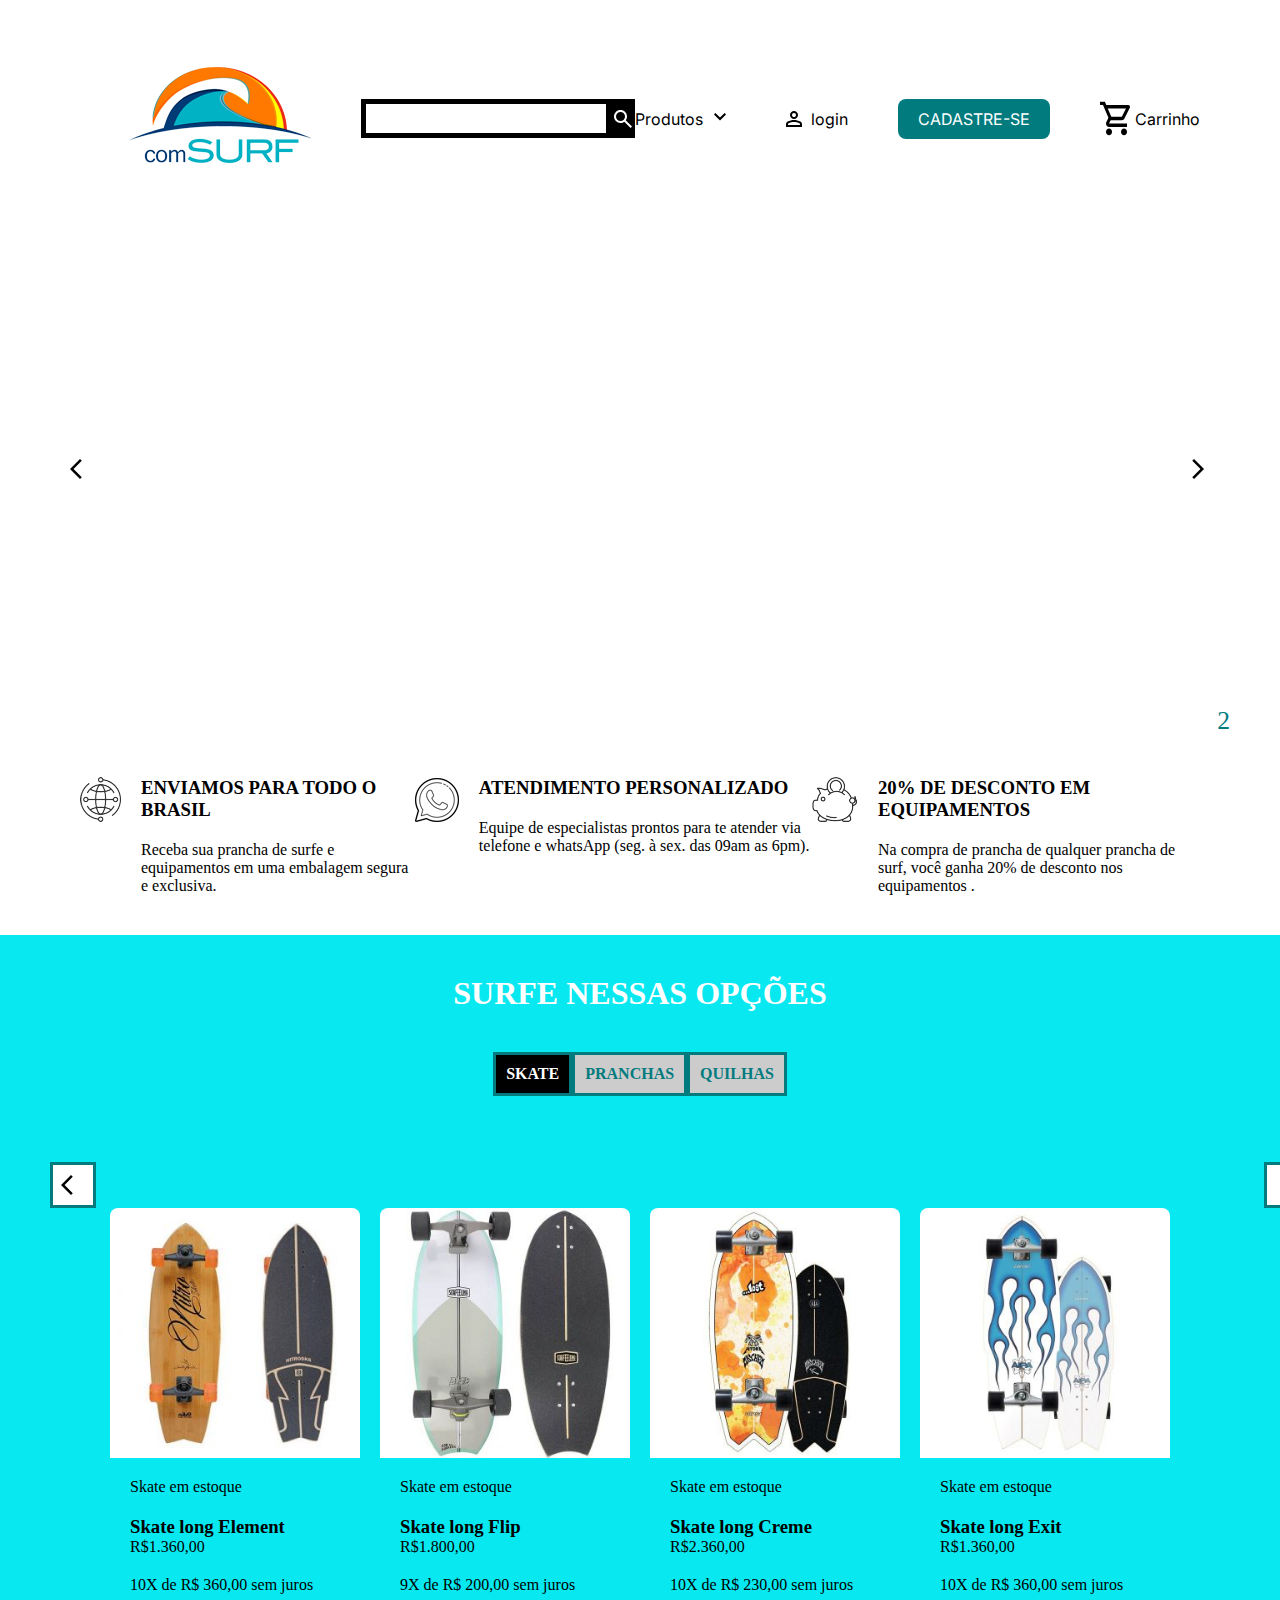
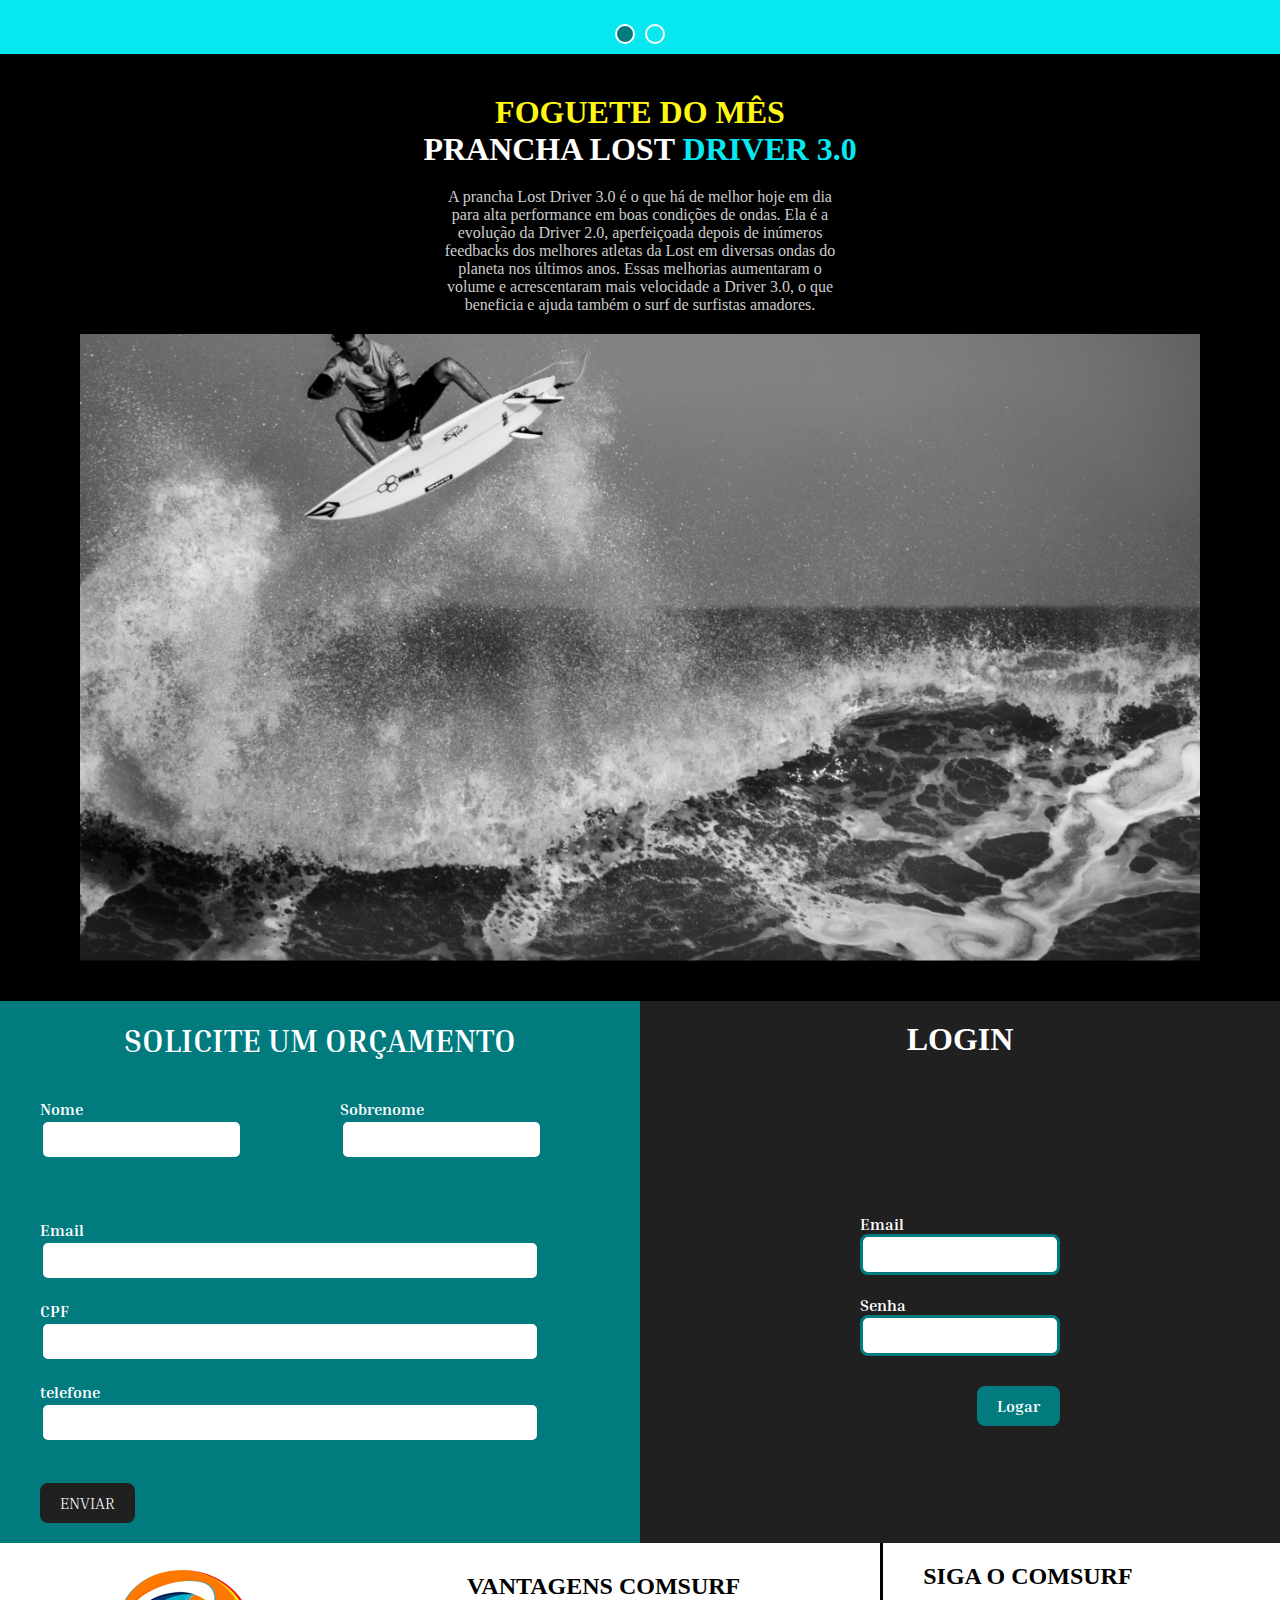
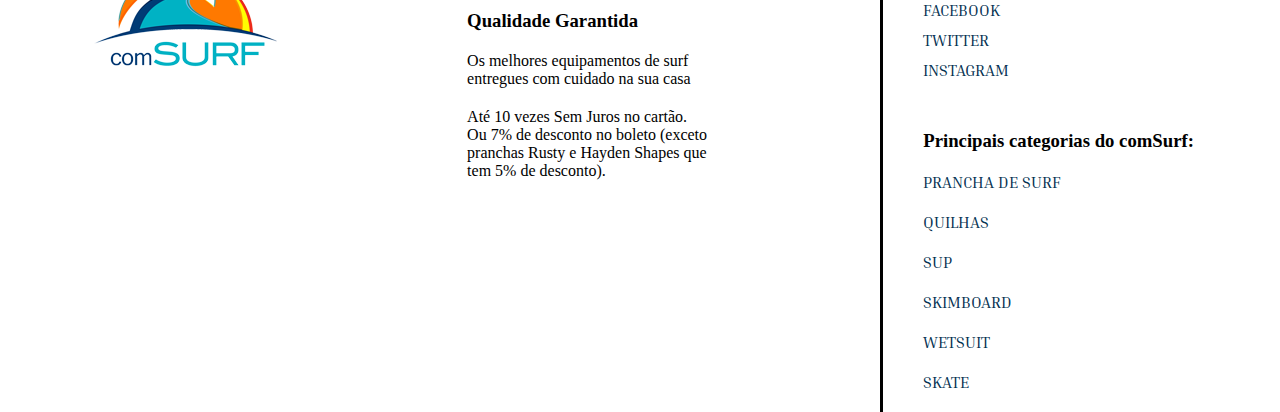
==== codigo/index.html @ d20ba068 "Projeto com surf" ====
<!DOCTYPE html>
<html lang="pt-br">
  <head>
    <meta charset="UTF-8" />
    <meta name="viewport" content="width=device-width, initial-scale=1.0" />
    <title>comSurf</title>
    <link rel="stylesheet" href="style.css" />

    <!-- fonts -->
    <link rel="preconnect" href="https://fonts.googleapis.com" />
    <link rel="preconnect" href="https://fonts.gstatic.com" crossorigin />
    <link rel="preconnect" href="https://fonts.googleapis.com" />
    <link rel="preconnect" href="https://fonts.gstatic.com" crossorigin />
    <link
      href="https://fonts.googleapis.com/css2?family=Inria+Serif:wght@300&family=Inter:wght@300&family=Italiana&family=Italianno&display=swap"
      rel="stylesheet"
    />
    <link
      href="https://fonts.googleapis.com/css2?family=Inter:wght@300&family=Italiana&family=Italianno&display=swap"
      rel="stylesheet"
    />
  </head>
  <body>
    <header>
      <nav>
        <ul class="menu-de-navegacao">
          <div class="logo-nav">
            <img class="logo" src="/logo/logo_comsurf2.png" alt="" />
          </div>
          <div class="barra-de-pesquisa">
            <input type="text" />
            <img
              src="/icones-header/search_FILL0_wght400_GRAD0_opsz24 1.svg"
              alt=""
            />
          </div>
          <img
            class="menu-mobile"
            src="/icones-header/menu_FILL0_wght400_GRAD0_opsz24.svg"
            alt=""
          />
          <div class="links-nav">
            <div class="container-dropdown-menu">
              <li><a data-produtos class="produtos" href="">Produtos</a></li>
              <div class="dropdown-container">
                <ul class="dropdown-itens-link">
                  <li><a href="">Pranchas de surf</a></li>
                  <li><a href="">Quilhas</a></li>
                  <li><a href="">Equipamentos</a></li>
                  <li><a href="">SkimBoard</a></li>
                  <li><a href="">Sup</a></li>
                  <li><a href="">WetSuit</a></li>
                  <li><a href="">Skate</a></li>
                </ul>
              </div>
            </div>
            <div class="login-container">
              <li>
                <a data-login-link href=""
                  ><img
                    class="imagem-icon"
                    src="/icones-header/person_FILL0_wght400_GRAD0_opsz24 1.svg"
                    alt=""
                  />login</a
                >
              </li>
            </div>
            <li>
              <a data-cadastrese-link class="btn-principal" href=""
                >CADASTRE-SE</a
              >
            </li>
            <li>
              <a data-carrinho-de-compras="" href=""
                ><img
                  class="imagem-icon"
                  src="/icones-header/Vector.svg "
                  alt=""
                />Carrinho</a
              >
            </li>
          </div>
        </ul>
      </nav>
    </header>
    <section class="carrinho-section">
      <div data-container-carrinho="" class="carrinho-item">
        <div class="item-carrinho"></div>
        <div class="conteudo-carrinho">
          <span>TOTAL</span>
        </div>
        <div class="btn-secundario">
          <a href="">COMPRAR</a>
        </div>
      </div>
    </section>
    <section data-login-section class="login-section">
      <div data-container class="login-conteudo">
        <form action="get">
          <span data-btn-fechar class="btn-fechar">X</span>
          <div class="email">
            <label for="email">Email</label>
            <div class="icone">
              <img src="/icones-input/emailicone.svg" alt="" />
              <input type="email" name="" id="" />
            </div>
          </div>
          <div class="senha">
            <label for="senha">Senha</label>
            <div class="icone">
              <input type="password" />
              <img
                class="icone-input"
                src="/icones-input/key_FILL0_wght400_GRAD0_opsz24 3.svg"
                alt=""
              />
            </div>
          </div>
          <div class="infos-sobre-senha">
            <div class="info-senha">
              <a href="">Perdeu a senha?</a>
            </div>
            <div class="btn-form">
              <a href="">Entrar</a>
            </div>
          </div>
        </form>
      </div>
    </section>
    <section data-cadastrese-container class="cadastrese-section">
      <div data-cadastrese class="cadastrese-conteudo">
        <form action="get">
          <span data-cadastrese-fechar class="btn-fechar">X</span>
          <div class="infos-name">
            <div class="name">
              <label for="nome">Nome</label>
              <input type="text" />
            </div>
            <div class="name2">
              <label for="nome">Sobrenome</label>
              <input type="text" />
            </div>
          </div>
          <div class="infos-gerais">
            <div class="infos">
              <label for="nome">Email</label>
              <input type="text" />
            </div>
            <div class="infos">
              <label for="nome">CPF</label>
              <input type="text" />
            </div>
            <div class="infos">
              <label for="nome">Senha</label>
              <input type="password" />
            </div>
          </div>
          <div class="btn-form">
            <a href="">Entrar</a>
          </div>
        </form>
      </div>
    </section>
    <main class="imagens-main-carrosel">
      <div class="numero-carrosel">
        <span class="numero-on">1</span>
        <span>2</span>
      </div>
      <div class="carrosel-item">
        <div class="seta-prox">
          <img
            src="/icones-arrow/arrow_back_ios_FILL0_wght400_GRAD0_opsz24.svg"
            alt=""
          />
        </div>
        <div class="seta-prev">
          <img
            src="/icones-arrow/arrow_forward_ios_FILL0_wght400_GRAD0_opsz24.svg"
            alt=""
          />
        </div>
        <div class="imgs-item">
          <img
            class="slide-img on"
            src="/Carrosel imagens/Rectangle 6.png"
            alt=""
          />
          <img class="slide-img" src="/Carrosel imagens/carrosel1.png" alt="" />
        </div>
      </div>
    </main>
    <article class="contato-e-infos">
      <div class="container-info">
        <div class="info-item">
          <img src="/Icones sobre/icon_3.png" alt="" />
          <div class="info-texto">
            <h3>ENVIAMOS PARA TODO O BRASIL</h3>
            <p>
              Receba sua prancha de surfe e equipamentos em uma embalagem segura
              e exclusiva.
            </p>
          </div>
        </div>
        <div class="info-item">
          <img src="/Icones sobre/icon_whats.png" alt="" />
          <div class="info-texto">
            <h3>ATENDIMENTO PERSONALIZADO</h3>
            <p>
              Equipe de especialistas prontos para te atender via telefone e
              whatsApp (seg. à sex. das 09am as 6pm).
            </p>
          </div>
        </div>
        <div class="info-item">
          <img src="/Icones sobre/icon_1.png" alt="" />
          <div class="info-texto">
            <h3>20% DE DESCONTO EM EQUIPAMENTOS</h3>
            <p>
              Na compra de prancha de qualquer prancha de surf, você ganha 20%
              de desconto nos equipamentos .
            </p>
          </div>
        </div>
      </div>
    </article>
    <section class="Produtos-section">
      <h1>SURFE NESSAS OPÇÕES</h1>
      <div class="navegacao-tab">
        <div class="conteudo-tab">
          <div class="tab on">
            <h4>Skate</h4>
          </div>
          <div class="tab">
            <h4>Pranchas</h4>
          </div>
          <div class="tab">
            <h4>Quilhas</h4>
          </div>
        </div>
      </div>
      <!-- SKATE PRODUTO -->
      <div class="tabnav-event on">
        <div class="index-carrosel top-label">
          <div class="label on">
            <label for=""></label>
          </div>
          <div class="label">
            <label for=""></label>
          </div>
        </div>
        <div class="arrow-navegacao">
          <div class="next">
            <img
              src="/icones-arrow/arrow_back_ios_FILL0_wght400_GRAD0_opsz24.svg"
              alt=""
            />
          </div>
          <div class="prev">
            <img
              src="/icones-arrow/arrow_forward_ios_FILL0_wght400_GRAD0_opsz24.svg"
              alt=""
            />
          </div>
        </div>
        <!-- SKATE CARROSEL 1 -->
        <div class="evento-carrosel on">
          <div class="produto-item-conteudo">
            <div class="produtos-item">
              <div
                class="tooltip"
                data-toolti-event
                aria-label="Adicionar ao carrinho"
              >
                <img src="/addimg/Vector.svg" alt="" />
              </div>
              <img src="/Skate/skate1.jpg" alt="" />
            </div>
            <div class="conteudo-item-produtos">
              <span>Skate em estoque</span>
              <h3>Skate long Element</h3>
              <a class="btn-comprar">+COMPRAR</a>
              <span class="Preco-none">R$1.360,00</span>
              <p>10X de R$ 360,00 sem juros</p>
            </div>
          </div>
          <div class="produto-item-conteudo">
            <div class="produtos-item">
              <div
                class="tooltip"
                data-toolti-event
                aria-label="Adicionar ao carrinho"
              >
                <img src="/addimg/Vector.svg" alt="" />
              </div>
              <img src="/Skate/skate2.jpg" alt="" />
            </div>
            <div class="conteudo-item-produtos">
              <span>Skate em estoque</span>
              <h3>Skate long Flip</h3>
              <a class="btn-comprar">+COMPRAR</a>
              <span class="Preco-none">R$1.800,00</span>
              <p>9X de R$ 200,00 sem juros</p>
            </div>
          </div>
          <div class="produto-item-conteudo">
            <div class="produtos-item">
              <div
                class="tooltip"
                data-toolti-event
                aria-label="Adicionar ao carrinho"
              >
                <img src="/addimg/Vector.svg" alt="" />
              </div>
              <img src="/Skate/skate3.jpg" alt="" />
            </div>
            <div class="conteudo-item-produtos">
              <span>Skate em estoque</span>
              <h3>Skate long Creme</h3>
              <a class="btn-comprar">+COMPRAR</a>
              <span class="Preco-none">R$2.360,00</span>
              <p>10X de R$ 230,00 sem juros</p>
            </div>
          </div>
          <div class="produto-item-conteudo">
            <div class="produtos-item">
              <div
                class="tooltip"
                data-toolti-event
                aria-label="Adicionar ao carrinho"
              >
                <img src="/addimg/Vector.svg" alt="" />
              </div>
              <img src="/Skate/skate4.jpg" alt="" />
            </div>
            <div class="conteudo-item-produtos">
              <span>Skate em estoque</span>
              <h3>Skate long Exit</h3>
              <a class="btn-comprar">+COMPRAR</a>
              <span class="Preco-none">R$1.360,00</span>
              <p>10X de R$ 360,00 sem juros</p>
            </div>
          </div>
        </div>
        <!-- SKATE CARROSEL 2 -->
        <div class="evento-carrosel">
          <div class="produto-item-conteudo">
            <div class="produtos-item">
              <div
                class="tooltip"
                data-toolti-event
                aria-label="Adicionar ao carrinho"
              >
                <img src="/addimg/Vector.svg" alt="" />
              </div>
              <img src="/Skate/skate4.jpg" alt="" />
            </div>
            <div class="conteudo-item-produtos">
              <span>Skate em estoque</span>
              <h3>Skate long Element</h3>
              <a class="btn-comprar">+COMPRAR</a>
              <span class="Preco-none">R$1.360,00</span>
              <p>10X de R$ 360,00 sem juros</p>
            </div>
          </div>
          <div class="produto-item-conteudo">
            <div class="produtos-item">
              <div
                class="tooltip"
                data-toolti-event
                aria-label="Adicionar ao carrinho"
              >
                <img src="/addimg/Vector.svg" alt="" />
              </div>
              <img src="/Skate/skate1.jpg" alt="" />
            </div>
            <div class="conteudo-item-produtos">
              <span>Skate em estoque</span>
              <h3>Skate long Flip</h3>
              <a class="btn-comprar">+COMPRAR</a>
              <span class="Preco-none">R$1.800,00</span>
              <p>9X de R$ 200,00 sem juros</p>
            </div>
          </div>
          <div class="produto-item-conteudo">
            <div class="produtos-item">
              <div
                class="tooltip"
                data-toolti-event
                aria-label="Adicionar ao carrinho"
              >
                <img src="/addimg/Vector.svg" alt="" />
              </div>
              <img src="/Skate/skate2.jpg" alt="" />
            </div>
            <div class="conteudo-item-produtos">
              <span>Skate em estoque</span>
              <h3>Skate long Flip</h3>
              <a class="btn-comprar">+COMPRAR</a>
              <span class="Preco-none">R$1.800,00</span>
              <p>9X de R$ 200,00 sem juros</p>
            </div>
          </div>
          <div class="produto-item-conteudo">
            <div class="produtos-item">
              <div
                class="tooltip"
                data-toolti-event
                aria-label="Adicionar ao carrinho"
              >
                <img src="/addimg/Vector.svg" alt="" />
              </div>
              <img src="/Skate/skate3.jpg" alt="" />
            </div>
            <div class="conteudo-item-produtos">
              <span>Skate em estoque</span>
              <h3>Skate long Flip</h3>
              <a class="btn-comprar">+COMPRAR</a>
              <span class="Preco-none">R$1.800,00</span>
              <p>9X de R$ 200,00 sem juros</p>
            </div>
          </div>
        </div>
      </div>
      <!-- PRANCHA DE SURF PRODUTO -->
      <div class="tabnav-event">
        <div class="arrow-navegacao">
          <div class="index-carrosel top-label">
            <div class="label on">
              <label for=""></label>
            </div>
            <div class="label">
              <label for=""></label>
            </div>
          </div>
          <div class="next">
            <img
              src="/icones-arrow/arrow_back_ios_FILL0_wght400_GRAD0_opsz24.svg"
              alt=""
            />
          </div>
          <div class="prev">
            <img
              src="/icones-arrow/arrow_forward_ios_FILL0_wght400_GRAD0_opsz24.svg"
              alt=""
            />
          </div>
        </div>
        <div class="evento-carrosel on">
          <div class="produto-item-conteudo">
            <div class="produtos-item">
              <div
                class="tooltip"
                data-toolti-event
                aria-label="Adicionar ao carrinho"
              >
                <img src="/addimg/Vector.svg" alt="" />
              </div>
              <img src="/prancha/prancha1.jpg" alt="" />
            </div>
            <div class="conteudo-item-produtos">
              <span>prancha de surf em estoque</span>
              <h3>Prancha long Exit</h3>
              <span class="Preco-none">R$4.360,00</span>
              <p>10X de R$ 466,00 sem juros</p>
            </div>
          </div>
          <div class="produto-item-conteudo">
            <div class="produtos-item">
              <div
                class="tooltip"
                data-toolti-event
                aria-label="Adicionar ao carrinho"
              >
                <img src="/addimg/Vector.svg" alt="" />
              </div>
              <img src="/prancha/prancha3.jpg" alt="" />
            </div>
            <div class="conteudo-item-produtos">
              <span>prancha de surf em estoque</span>
              <h3>Prancha Lost</h3>
              <a href="#" class="btn-comprar">+COMPRAR</a>
              <span class="Preco-none">R$3.360,00</span>
              <p>10X de R$ 336,00 sem juros</p>
            </div>
          </div>
          <div class="produto-item-conteudo">
            <div class="produtos-item">
              <div
                class="tooltip"
                data-toolti-event
                aria-label="Adicionar ao carrinho"
              >
                <img src="/addimg/Vector.svg" alt="" />
              </div>
              <img src="/prancha/prancha4.jpg" alt="" />
            </div>
            <div class="conteudo-item-produtos">
              <span>prancha de surf em estoque</span>
              <h3>Prancha legend</h3>
              <a href="" class="btn-comprar">+COMPRAR</a>
              <span class="Preco-none">R$2.360,00</span>
              <p>10X de R$ 236,00 sem juros</p>
            </div>
          </div>
          <div class="produto-item-conteudo">
            <div class="produtos-item">
              <div
                class="tooltip"
                data-toolti-event
                aria-label="Adicionar ao carrinho"
              >
                <img src="/addimg/Vector.svg" alt="" />
              </div>
              <img src="/prancha/pramcha6.jpg" alt="" />
            </div>
            <div class="conteudo-item-produtos">
              <span>prancha de surf em estoque</span>
              <h3>Prancha legend</h3>
              <a href="" class="btn-comprar">+COMPRAR</a>
              <span class="Preco-none">R$2.360,00</span>
              <p>10X de R$ 236,00 sem juros</p>
            </div>
          </div>
        </div>
        <!-- PRANCHA DE SURF CARROSEL 2 -->
        <div class="evento-carrosel">
          <div class="produto-item-conteudo">
            <div class="produtos-item">
              <div
                class="tooltip"
                data-toolti-event
                aria-label="Adicionar ao carrinho"
              >
                <img src="/addimg/Vector.svg" alt="" />
              </div>
              <img src="/prancha/prancha5.jpg" alt="" />
            </div>
            <div class="conteudo-item-produtos">
              <span>Skate em estoque</span>
              <h3>Skate long Element</h3>
              <span class="Preco-none">R$1.360,00</span>
              <p>10X de R$ 360,00 sem juros</p>
            </div>
          </div>
          <div class="produto-item-conteudo">
            <div class="produtos-item">
              <div
                class="tooltip"
                data-toolti-event
                aria-label="Adicionar ao carrinho"
              >
                <img src="/addimg/Vector.svg" alt="" />
              </div>
              <img src="/prancha/pramcha6.jpg" alt="" />
            </div>
            <div class="conteudo-item-produtos">
              <span>prancha de surf em estoque</span>
              <h3>Prancha Lost</h3>
              <a href="" class="btn-comprar">+COMPRAR</a>
              <span class="Preco-none">R$3.360,00</span>
              <p>10X de R$ 336,00 sem juros</p>
            </div>
          </div>
          <div class="produto-item-conteudo">
            <div class="produtos-item">
              <div
                class="tooltip"
                data-toolti-event
                aria-label="Adicionar ao carrinho"
              >
                <img src="/addimg/Vector.svg" alt="" />
              </div>
              <img src="/prancha/prancha3.jpg" alt="" />
            </div>
            <div class="conteudo-item-produtos">
              <span>prancha de surf em estoque</span>
              <h3>Prancha legend</h3>
              <a href="" class="btn-comprar">+COMPRAR</a>
              <span class="Preco-none">R$2.360,00</span>
              <p>10X de R$ 236,00 sem juros</p>
            </div>
          </div>
          <div class="produto-item-conteudo">
            <div class="produtos-item">
              <div
                class="tooltip"
                data-toolti-event
                aria-label="Adicionar ao carrinho"
              >
                <img src="/addimg/Vector.svg" alt="" />
              </div>
              <img src="/prancha/pranch2.jpg" alt="" />
            </div>
            <div class="conteudo-item-produtos">
              <span>prancha de surf em estoque</span>
              <h3>Prancha legend</h3>
              <a href="" class="btn-comprar">+COMPRAR</a>
              <span class="Preco-none">R$2.360,00</span>
              <p>10X de R$ 236,00 sem juros</p>
            </div>
          </div>
        </div>
      </div>
      <!-- QUILHA PRODUTO  -->
      <div class="tabnav-event">
        <div class="arrow-navegacao">
          <div class="index-carrosel top-label">
            <div class="label on">
              <label for=""></label>
            </div>
            <div class="label">
              <label for=""></label>
            </div>
          </div>
          <div class="next">
            <img
              src="/icones-arrow/arrow_back_ios_FILL0_wght400_GRAD0_opsz24.svg"
              alt=""
            />
          </div>
          <div class="prev">
            <img
              src="/icones-arrow/arrow_forward_ios_FILL0_wght400_GRAD0_opsz24.svg"
              alt=""
            />
          </div>
        </div>
        <!-- QUILHA CARROSEL 1 -->
        <div class="evento-carrosel on">
          <div class="produto-item-conteudo">
            <div class="produtos-item">
              <div
                class="tooltip"
                data-toolti-event
                aria-label="Adicionar ao carrinho"
              >
                <img src="/addimg/Vector.svg" alt="" />
              </div>
              <img src="/Quilhas/quilha1.jpg" alt="" />
            </div>
            <div class="conteudo-item-produtos">
              <span>Quilha em estoque</span>
              <h3>Skate long Element</h3>
              <a href="#" class="btn-comprar">+COMPRAR</a>
              <span class="Preco-none">R$1.360,00</span>
              <p>10X de R$ 360,00 sem juros</p>
            </div>
          </div>
          <div class="produto-item-conteudo">
            <div class="produtos-item">
              <div
                class="tooltip"
                data-toolti-event
                aria-label="Adicionar ao carrinho"
              >
                <img src="/addimg/Vector.svg" alt="" />
              </div>
              <img src="/Quilhas/quilha4.jpg" alt="" />
            </div>
            <div class="conteudo-item-produtos">
              <span>Quilha em estoque</span>
              <h3>Skate long Element</h3>
              <a href="#" class="btn-comprar">+COMPRAR</a>
              <span class="Preco-none">R$1.360,00</span>
              <p>10X de R$ 360,00 sem juros</p>
            </div>
          </div>
          <div class="produto-item-conteudo">
            <div class="produtos-item">
              <div
                class="tooltip"
                data-toolti-event
                aria-label="Adicionar ao carrinho"
              >
                <img src="/addimg/Vector.svg" alt="" />
              </div>
              <img src="/Quilhas/quilha2.jpg" alt="" />
            </div>
            <div class="conteudo-item-produtos">
              <span>Quilha em estoque</span>
              <h3>Skate long Element</h3>
              <a href="#" class="btn-comprar">+COMPRAR</a>
              <span class="Preco-none">R$1.360,00</span>
              <p>10X de R$ 360,00 sem juros</p>
            </div>
          </div>
          <div class="produto-item-conteudo">
            <div class="produtos-item">
              <div
                class="tooltip"
                data-toolti-event
                aria-label="Adicionar ao carrinho"
              >
                <img src="/addimg/Vector.svg" alt="" />
              </div>
              <img src="/Quilhas/quilha3.jpg" alt="" />
            </div>
            <div class="conteudo-item-produtos">
              <span>Quilha em estoque</span>
              <h3>Skate long Element</h3>
              <a href="#" class="btn-comprar">+COMPRAR</a>
              <span class="Preco-none">R$1.360,00</span>
              <p>10X de R$ 360,00 sem juros</p>
            </div>
          </div>
        </div>
        <!-- QUILHA CARROSEL 2 -->
        <div class="evento-carrosel">
          <div class="produto-item-conteudo">
            <div class="produtos-item">
              <div
                class="tooltip"
                data-toolti-event
                aria-label="Adicionar ao carrinho"
              >
                <img src="/addimg/Vector.svg" alt="" />
              </div>
              <img src="/Quilhas/quilha4.jpg" alt="" />
            </div>
            <div class="conteudo-item-produtos">
              <span>Skate em estoque</span>
              <h3>Skate long Element</h3>
              <a href="#" class="btn-comprar">+COMPRAR</a>
              <span class="Preco-none">R$1.360,00</span>
              <p>10X de R$ 360,00 sem juros</p>
            </div>
          </div>
          <div class="produto-item-conteudo">
            <div class="produtos-item">
              <div
                class="tooltip"
                data-toolti-event
                aria-label="Adicionar ao carrinho"
              >
                <img src="/addimg/Vector.svg" alt="" />
              </div>
              <img src="/Quilhas/quilha2.jpg" alt="" />
            </div>
            <div class="conteudo-item-produtos">
              <span>Skate em estoque</span>
              <h3>Skate long Element</h3>
              <a href="#" class="btn-comprar">+COMPRAR</a>
              <span class="Preco-none">R$1.360,00</span>
              <p>10X de R$ 360,00 sem juros</p>
            </div>
          </div>
          <div class="produto-item-conteudo">
            <div class="produtos-item">
              <div
                class="tooltip"
                data-toolti-event
                aria-label="Adicionar ao carrinho"
              >
                <img src="/addimg/Vector.svg" alt="" />
              </div>
              <img src="/Quilhas/quilha3.jpg" alt="" />
            </div>
            <div class="conteudo-item-produtos">
              <span>Skate em estoque</span>
              <h3>Skate long Element</h3>
              <a href="#" class="btn-comprar">+COMPRAR</a>
              <span class="Preco-none">R$1.360,00</span>
              <p>10X de R$ 360,00 sem juros</p>
            </div>
          </div>
          <div class="produto-item-conteudo">
            <div class="produtos-item">
              <div
                class="tooltip"
                data-toolti-event
                aria-label="Adicionar ao carrinho"
              >
                <img src="/addimg/Vector.svg" alt="" />
              </div>
              <img src="/Quilhas/quilha4.jpg" alt="" />
            </div>
            <div class="conteudo-item-produtos">
              <span>Skate em estoque</span>
              <h3>Skate long Element</h3>
              <a href="#" class="btn-comprar">+COMPRAR</a>
              <span class="Preco-none">R$1.360,00</span>
              <p>10X de R$ 360,00 sem juros</p>
            </div>
          </div>
        </div>
      </div>
      <div class="index-carrosel bottom-label-none">
        <div class="label on">
          <label for=""></label>
        </div>
        <div class="label">
          <label for=""></label>
        </div>
      </div>
    </section>
    <section class="apresentacao-prancha">
      <div class="conteudo-apresentacao">
        <div class="texto-apresentacao">
          <div class="titulo-apresentacao">
            <h1 class="titulo-apresentacao">
              <span class="titulo-span"> FOGUETE DO MÊS</span> PRANCHA LOST
              <span class="titulo-detalhe-light"> DRIVER 3.0</span>
            </h1>
          </div>
          <div class="paragrafo-apresentacao-div">
            <p class="paragrafo-apresentacao">
              A prancha Lost Driver 3.0 é o que há de melhor hoje em dia para
              alta performance em boas condições de ondas. Ela é a evolução da
              Driver 2.0, aperfeiçoada depois de inúmeros feedbacks dos melhores
              atletas da Lost em diversas ondas do planeta nos últimos anos.
              Essas melhorias aumentaram o volume e acrescentaram mais
              velocidade a Driver 3.0, o que beneficia e ajuda também o surf de
              surfistas amadores.
            </p>
          </div>
        </div>
        <div class="imagem-apresentacao">
          <img
            src="/imagem-apresentacao/mathieu-chirico-sFSZuKI2CvY-unsplash 1.jpg"
            alt=""
          />
        </div>
      </div>
    </section>
    <article class="formulario">
      <div class="login">
        <form class="orcamento-formulario" action="get">
          <h1>SOLICITE UM ORÇAMENTO</h1>
          <div class="form-item">
            <div class="nome">
              <label for="name">Nome</label>
              <input type="text" name="name" id="name" />
            </div>
            <div class="sobrenome">
              <label for="name2">Sobrenome</label>
              <input type="text" name="name2" id="name2" />
            </div>
            <div class="info-geral">
              <div class="info-geral">
                <label for="email">Email</label>
                <input type="email" name="email" id="email" />
              </div>
              <div class="info-geral">
                <label for="cpf">CPF</label>
                <input type="number" name="cpf" id="cpf" />
              </div>
              <div class="info-geral">
                <label for="telefone">telefone</label>
                <input type="number" name="telefone" id="telefone" />
              </div>
            </div>
            <div class="btn-orcamento">
              <a href="">ENVIAR</a>
            </div>
          </div>
        </form>
      </div>
      <div class="login">
        <h1>Login</h1>
        <form class="form-login" action="get">
          <div class="login-form">
            <div class="email">
              <label for="email">Email</label>
              <input type="email" />
            </div>
            <div class="senha">
              <label for="senha">Senha</label>
              <input type="senh" />
            </div>
            <div class="btn-login">
              <a href="">Logar</a>
            </div>
          </div>
        </form>
      </div>
    </article>
    <footer class="footer-container">
      <div class="logo">
        <img src="/logo/logo_comsurf2.png" alt="" />
      </div>
      <div class="vantagens-footer">
        <div class="conteudo-vantagens">
          <h2>VANTAGENS COMSURF</h2>
          <h3>Qualidade Garantida</h3>
          <p>
            Os melhores equipamentos de surf entregues com cuidado na sua casa
          </p>
          <p>
            Até 10 vezes Sem Juros no cartão. Ou 7% de desconto no boleto
            (exceto pranchas Rusty e Hayden Shapes que tem 5% de desconto).
          </p>
        </div>
      </div>
      <div class="infos-gerais-footer">
        <div class="redes-sociais">
          <h2>SIGA O COMSURF</h2>
          <a href="">Facebook</a>
          <a href="">Twitter</a>
          <a href="">Instagram</a>
        </div>
        <div class="links-gerais">
          <h3>Principais categorias do comSurf:</h3>
          <a href="">Prancha de surf</a>
          <a href="">QUILHAS</a>
          <a href="">SUP</a>
          <a href="">SKIMBOARD</a>
          <a href="">wETsUIT</a>
          <a href="">Skate</a>
        </div>
      </div>
    </footer>
    <script type="module" src="script.js"></script>
  </body>
</html>
---- codigo/style.css ----
* {
  padding: 0;
  margin: 0;
  box-sizing: border-box;
}

header {
  position: relative;
  padding: 40px 80px;
}

.menu-de-navegacao {
  display: flex;
  align-items: center;
  justify-content: space-between;
  flex-wrap: wrap;
}

.barra-de-pesquisa {
  display: flex;
  align-items: center;
  background-color: black;
}

.barra-de-pesquisa input {
  padding: 7px;
  border: 5px solid black;
  min-width: 250px;
}

.links-nav {
  list-style-type: none;
  gap: 50px;
  display: flex;
  align-items: center;
  z-index: 90;
}

.links-nav a {
  font-family: Inter;
  color: black;
  text-decoration: none;
  gap: 5px;
  display: flex;
  align-items: center;
}

.btn-principal {
  color: #fff !important;
  border-radius: 8px;
  background-color: #027b7f;
  padding: 10px 20px;
}

.produtos::after {
  content: url(/icones-header/expand_more_FILL0_wght400_GRAD0_opsz24.svg);
}

.dropdown-container {
  display: none;
}

.numero-carrosel {
  position: absolute;
  z-index: 10;
  color: #027b7f;
  font-size: 1.6rem;
  right: 50px;
  bottom: 0;
}

.numero-on {
  font-size: 2rem;
  color: #fff;
}

.imagens-main-carrosel {
  overflow: hidden;
  width: 100%;
  display: flex;
  position: relative;
}

.slide-img {
  position: relative;
  width: 100%;
  flex-grow: 0;
  position: absolute;
  height: 500px;
  opacity: 0;
  transition: opacity 2s;
}

.imgs-item {
  overflow: hidden;
  display: flex;
  max-width: 100%;
  height: 500px;
}

.on {
  animation: Slide 1s forwards;
}

@keyframes Slide {
  from {
    opacity: 0;
    transform: translate3d(600px, 0px, 0px);
  }

  to {
    opacity: 1;
    transform: translate3d(0, 0, 0);
  }
}

.seta-prox {
  left: 50px;
}

.seta-prox,
.seta-prev {
  position: absolute;
  z-index: 50;
  background-color: #fff;
  padding: 20px;
  border-radius: 50%;
  top: 40%;
}

.seta-prev {
  right: 50px;
}

.dropdown-container.ativo {
  display: block;
  margin-top: 50px;
  left: 50px;
  position: absolute;
  z-index: 10;
  background-color: #fff;
  padding: 50px 100px;
  border: 5px solid black;
  box-shadow: 1px 1px 10px 3px white;
  max-width: 100%;
  box-sizing: border-box;
}

.dropdown-itens-link {
  list-style: none;
  display: flex;
  justify-content: center;
  gap: 75px;
}

.menu-mobile {
  display: none;
}

@media (max-width: 1180px) {
  .dropdown-itens-link {
    gap: 20px;
  }
}

@media (max-width: 950px) {
  .dropdown-container.ativo {
    left: 0;
    padding: 30px 50px;
  }
}

@media (max-width: 880px) {
  .dropdown-itens-link {
    flex-wrap: wrap;
  }
}

@media (max-width: 700px) {
  header {
    padding: 40px 40px;
  }

  .btn-principal {
    background-color: initial;
    padding: 5px 10px;
  }

  .links-nav {
    display: none;
    position: absolute;
    left: 0;
    top: 150px;
    background-color: #027b7f;
    padding: 20px 0px 20px 0px;
    border-radius: 0px 8px 8px 0px;
    box-shadow: 1px 1px 10px 0px white;
    z-index: 190;
  }

  .links-nav.ativo {
    display: block;
    z-index: 70;
  }

  .links-nav a {
    margin-top: 20px;
    margin-bottom: 20px;
    color: #fff;
    font-family: Inter;
    text-transform: uppercase;
  }

  .imagem-icon {
    display: none;
  }

  .produtos::after {
    display: none;
  }

  .dropdown-container.ativo {
    display: block;
    position: relative;
    background: #07e8f0;
    border: none;
    box-shadow: none;
    padding: 0px;
    margin: 0px;
  }

  .dropdown-itens-link a {
    color: black;
  }

  .dropdown-itens-link {
    position: static;
    flex-direction: column;
    gap: 0px;
  }

  .menu-mobile {
    background-color: #027b7f;
    padding: 10px;
    display: block;
    border-radius: 8px;
  }

  .logo {
    width: 100px;
    height: 100px;
    z-index: 1;
  }

  .menu-de-navegacao {
    align-items: center;
    gap: 50px;
    justify-content: space-between;
  }

  .menu-de-navegacao {
    flex-wrap: nowrap;
  }

  .links-nav.ativo {
    display: block;
  }

  .carrinho-item {
    display: none;
  }

  .item-carrinho {
    padding: 10px 50px !important;
  }
}

@media (max-width: 500px) {
  .barra-de-pesquisa {
    display: none;
  }
}

.carrinho-section {
  right: 250px;
  position: absolute;
  z-index: 60;
}

.carrinho-item {
  display: none;
  box-shadow: 1px 1px 10px 0px white;
  background-color: #fff;
  position: absolute;
  border: 5px solid black;
  z-index: 10;
  border-radius: 8px;
}

.carrinho-item.ativo {
  display: block;
}

.conteudo-carrinho span {
  display: block;
  border-top: 5px solid black;
  border-bottom: 5px solid black;
  padding: 10px;
}

.item-carrinho {
  padding: 20px 120px;
  height: 30vh;
}

.btn-secundario {
  padding: 10px;
}

.btn-secundario a {
  padding: 10px 20px;
  display: block;
  text-align: center;
  background-color: #a1e788;
  border-radius: 8px;
}

@media (max-width: 700px) {
  .carrinho-item.ativo {
    display: block !important;
    position: absolute;
  }

  .carrinho-section {
    left: 130px;
  }
}

.login-section,
.cadastrese-section {
  height: 100vh;
  position: absolute;
  left: 0;
  right: 0;
  display: none;
  align-items: center;
  justify-content: center;
  top: 0;
  bottom: 0;
  background-color: rgba(0, 0, 0, 0.461);
  z-index: 100;
}

.login-section.ativo,
.cadastrese-section.ativo {
  display: grid;
}

.login-conteudo,
.cadastrese-conteudo {
  box-shadow: 1px 1px 10px 0px white;
  position: relative;
  display: flex;
  justify-content: center;
  background-color: #fff;
  padding: 40px 80px;
  border: 5px solid black;
  z-index: 10;
  min-width: 300px;
  border-radius: 8px;
}

@media (max-width: 500px) {
  .login-conteudo,
  .cadastrese-conteudo {
    z-index: 30 !important;
    padding: 10px 10px;
  }

  .icone img {
    position: absolute;
    right: 60px !important;
    z-index: 10;
    margin-top: 10px;
  }
}

label {
  display: block;
}

.email,
.senha {
  margin-top: 20px;
}

.email input,
.senha input {
  width: 200px;
}

form input,
form input {
  padding: 10px;
  border-radius: 8px;
  border: 3px solid #027b7f;
}

.btn-fechar {
  cursor: pointer;
  right: -10px;
  top: -20px;
  position: absolute;
  background-color: #027b7f;
  padding: 10px 10px;
  border-radius: 50px;
  border: 5px solid black;
}

.icone input {
  position: relative;
}

.icone img {
  position: absolute;
  right: 100px;
  z-index: 10;
  margin-top: 10px;
}

.btn-form {
  text-align: center;
  background-color: #027b7f;
  padding: 5px 5px;
  width: fit-content;
  margin-left: auto;
  margin-top: 20px;
  border: 3px solid black;
  text-transform: uppercase;
  font-family: Inter;
  border-radius: 8px;
}

.btn-form a {
  color: #fff;
  text-decoration: none;
}

.infos-sobre-senha {
  display: flex;
  align-items: center;
  gap: 10px;
}

.info-senha {
  margin-right: 0px;
  margin-top: 20px;
}

.infos-name {
  gap: 50px;
  display: flex;
}

.infos-name label {
  display: block;
}

.infos input {
  width: 415px;
}

.infos {
  margin-top: 20px;
}

@media (max-width: 500px) {
  .infos-name {
    display: flex;
    flex-direction: column;
    gap: 20px;
  }
  .infos input {
    width: initial;
  }
}

.apresentacao-prancha {
  background-color: black;
  padding: 40px 30px;
}

h1 {
  color: #fff;
}

.titulo-span {
  color: #fff613;
}

.titulo-detalhe-light {
  color: #07e8f0;
}

.apresentacao-prancha {
  display: grid;
  justify-content: center;
  align-items: center;
  grid-template-columns: 1fr;
}

.texto-apresentacao {
  width: 100%;
  display: flex;
  flex-direction: column;
  align-items: center;
}

.titulo-apresentacao {
  width: 28ch;
  font-size: 2rem;
  text-align: center;
}

.paragrafo-apresentacao {
  text-align: center;
  margin: 20px 0px;
  color: #ccc;
  width: 50ch;
}

.imagem-apresentacao {
  display: grid;
  justify-content: center;
}

.imagem-apresentacao img {
  padding: 0px 50px;
  border-radius: 8px;
  text-align: center;
  max-width: 100%;
}

@media (max-width: 500px) {
  .titulo-apresentacao {
    font-size: 1.2rem;
    width: 20ch;
  }

  .paragrafo-apresentacao {
    width: 40ch;
    font-size: 0.9rem;
  }
}

form h1 {
  grid-column: 1 /-1;
  padding: 20px;
  text-align: center;
}

form {
  font-weight: 700;
  font-family: Inria Serif;
}

.formulario {
  display: grid;
  grid-template-columns: repeat(2, 1fr);
}

.orcamento-formulario {
  display: grid;
  z-index: 1000;
  grid-template-columns: repeat(2, 1fr);
}

.orcamento-formulario {
  background-color: #027b7f;
}

.info-geral input {
  width: 500px;
}

.btn-orcamento {
  width: fit-content;
  background-color: #a1e788;
  grid-column: 1;
}

.form-item {
  gap: 0px 100px;
  display: grid;
  grid-template-columns: repeat(2, 200px);
  padding: 20px 40px;
}

.info-geral {
  margin: 20px 0px;
}

.nome {
  margin-bottom: 20px;
}

.btn-orcamento {
  padding: 10px 20px;
  background-color: #202020;
  border-radius: 8px;
}

.btn-orcamento a {
  color: #fff;
  text-transform: uppercase;
  font-weight: 300;
  text-decoration: none;
}

.btn-login {
  width: fit-content;
  margin-left: auto;
  background-color: #027b7f;
  padding: 10px 20px;
  border-radius: 8px;
  margin-top: 30px;
}

.login h1 {
  text-align: center;
  text-transform: uppercase;
  padding: 20px 0px;
}

.login {
  color: #fff;
  display: grid;
  justify-content: center;
  background-color: #202020;
}

.btn-login a {
  color: #ffffff;
  text-decoration: none;
}

@media (max-width: 800px) {
  .formulario {
    justify-content: center;
    display: grid;
    grid-template-columns: repeat(1, 1fr);
  }
}

@media (max-width: 600px) {
  .form-item {
    gap: 0px 0px;
    display: grid;
    grid-template-columns: repeat(1, auto);
    padding: 10px 20px;
  }

  .info-geral input {
    width: initial;
  }
}

.contato-e-infos {
  padding: 40px 80px;
}

.info-item {
  gap: 20px;
  display: grid;
  grid-template-columns: repeat(2, auto);
}

.container-info {
  display: grid;
  grid-template-columns: repeat(3, auto);
}

.info-texto h1 {
  color: #202020;
}

@media (max-width: 660px) {
  .info-item {
    grid-template-columns: repeat(1, auto);
  }

  .info-item img {
    margin: 0 auto;
  }

  .info-item {
    text-align: center;
    font-size: 0.8rem;
  }
}

@media (max-width: 550px) {
  .container-info {
    gap: 50px;
    display: grid;
    grid-template-columns: repeat(1, auto);
  }
}

.Produtos-section {
  padding: 40px 80px;
  background-color: #07e8f0;
}

.Produtos-section h1 {
  text-transform: uppercase;
  text-align: center;
}

.conteudo-tab {
  margin-top: 40px;
  text-transform: uppercase;
  justify-content: center;
  display: flex;
}

.tab.on {
  background-color: #000000;
  color: #fff;
}

.tab {
  animation: none;
  background-color: #ccc;
  color: #027b7f;
  padding: 10px;
  border: 3px solid #027b7f;
}

.arrow-navegacao {
  display: flex;
  justify-content: space-between;
  align-items: center;
  z-index: 100;
  margin-top: 10%;
  animation: none;
}

.prev {
  padding: 8px;
  display: flex;
  align-items: center;
  background-color: #ffffff;
  border: 3px solid #027b7f;
  cursor: pointer;
  right: -30px;
  position: absolute;
  z-index: 1000;
  margin-top: -47px;
}

.next {
  cursor: pointer;
  padding: 8px;
  display: flex;
  align-items: center;
  background-color: #ffffff;
  border: 3px solid #027b7f;
  margin-top: -47px;
  margin-left: -30px;
  position: absolute;
  z-index: 1000;
}

.tabnav-event {
  display: none;
}

.tabnav-event.on {
  display: block;
}

.evento-carrosel {
  display: none;
}

.evento-carrosel.on {
  display: flex;
  opacity: 1;
  justify-content: center;
  gap: 20px;
  animation: slide 1s forwards;
}

@keyframes slide {
  from {
    transform: translate3d(900px, 0px, 0px);
  }
  to {
    transform: translate3d(0px, 0px, 0px);
  }
}

.label {
  border: 2px solid white;
  border-radius: 50%;
  width: 20px;
  height: 20px;
}

.index-carrosel {
  position: absolute;
  left: 0;
  right: 0;
  display: flex;
  justify-content: center;
  gap: 10px;
  margin-top: 10px;
}

.label.on {
  background-color: #027b7f;
}

.produtos-item {
  position: relative;
}

.produtos-item img {
  display: block;
}

.produtos-item:hover img:last-child {
  opacity: 0.4;
}

.produtos-item img {
  border-radius: 8px 8px 0px 0px;
}

.produtos-item:hover img:first-child {
  display: block;
}

.produtos-item img:first-child {
  position: absolute;
  z-index: 50;
  width: 40px;
  height: 40px;
  right: 40%;
  top: 40%;
  display: none;
}

.btn-comprar {
  display: none;
  text-decoration: none;
  color: #027b7f;
}

.conteudo-item-produtos {
  padding: 20px;
}

.produto-item-conteudo img {
  width: 250px;
}

.produto-item-conteudo:hover .conteudo-item-produtos {
  background-color: #fff;
  border-radius: 0px 0px 8px 8px;
}

.produto-item-conteudo:hover .btn-comprar {
  display: block;
  cursor: pointer;
  margin-top: 20px;
}

.produto-item-conteudo h3,
p {
  margin-top: 20px;
}

.conteudo-item-produtos:hover .Preco-none {
  display: none;
  background-color: #202020;
}

@media (max-width: 1050px) {
  .evento-carrosel.on {
    display: grid;
    opacity: 1;
    grid-template-columns: repeat(2, 250px);
    justify-content: center;
    gap: 30px;
    animation: slide 1s forwards;
  }
}

.top-label {
  display: none;
}

@media (max-width: 600px) {
  .evento-carrosel.on {
    grid-template-columns: repeat(1, 250px);
  }

  .tabnav-event {
    margin-top: 60px;
  }

  .bottom-label-none {
    display: none;
  }

  .top-label {
    z-index: 80;
    display: flex;
    margin-top: -30px;
  }
}

.logo,
.conteudo-vantagens {
  padding: 20px 40px;
}

.footer-container {
  padding: 0px 40px;
  display: grid;
  grid-template-columns: repeat(3, auto);
  justify-content: center;
  gap: 100px;
}

.conteudo-vantagens p {
  width: 30ch;
}

.conteudo-vantagens h2 {
  margin: 10px 0px;
}

.redes-sociais a {
  text-decoration: none;
  text-transform: uppercase;
  font-family: Inria serif;
  margin: 10px 0px;
  display: block;
  color: #043151;
}

.links-gerais h3 {
  box-sizing: border-box;
  margin-bottom: 20px;
}

.links-gerais a {
  text-transform: uppercase;
  font-family: Inria serif;
  display: block;
  margin-top: 20px;
  text-decoration: none;
  color: #043151;
}

.infos-gerais-footer {
  border-left: 3px solid black;
}

.redes-sociais,
.links-gerais {
  padding: 20px 40px;
}

.tooltipbox {
  position: absolute;
  width: fit-content;
  border-radius: 8px;
  color: #000000;
  font-family: Impact, Haettenschweiler, "Arial Narrow Bold", sans-serif;
  background-color: #ffffff;
  z-index: 500;
  padding: 20px 10px;
  border: 3px solid rgb(0, 0, 0);
}

@media (max-width: 980px) {
  .footer-container {
    padding: 0px 40px;
    display: grid;
    grid-template-columns: repeat(3, auto);
    justify-content: center;
    gap: 10px;
  }
}

@media (max-width: 810px) {
  .footer-container {
    grid-template-columns: repeat(2, auto);
  }
  .infos-gerais-footer {
    display: grid;
    grid-template-columns: repeat(2, auto);
    justify-content: center;
    border: none;
  }
}

@media (max-width: 700px) {
  .footer-container {
    gap: 40px;
    grid-template-columns: auto;
  }

  .infos-gerais-footer {
    grid-template-columns: auto;
  }
}
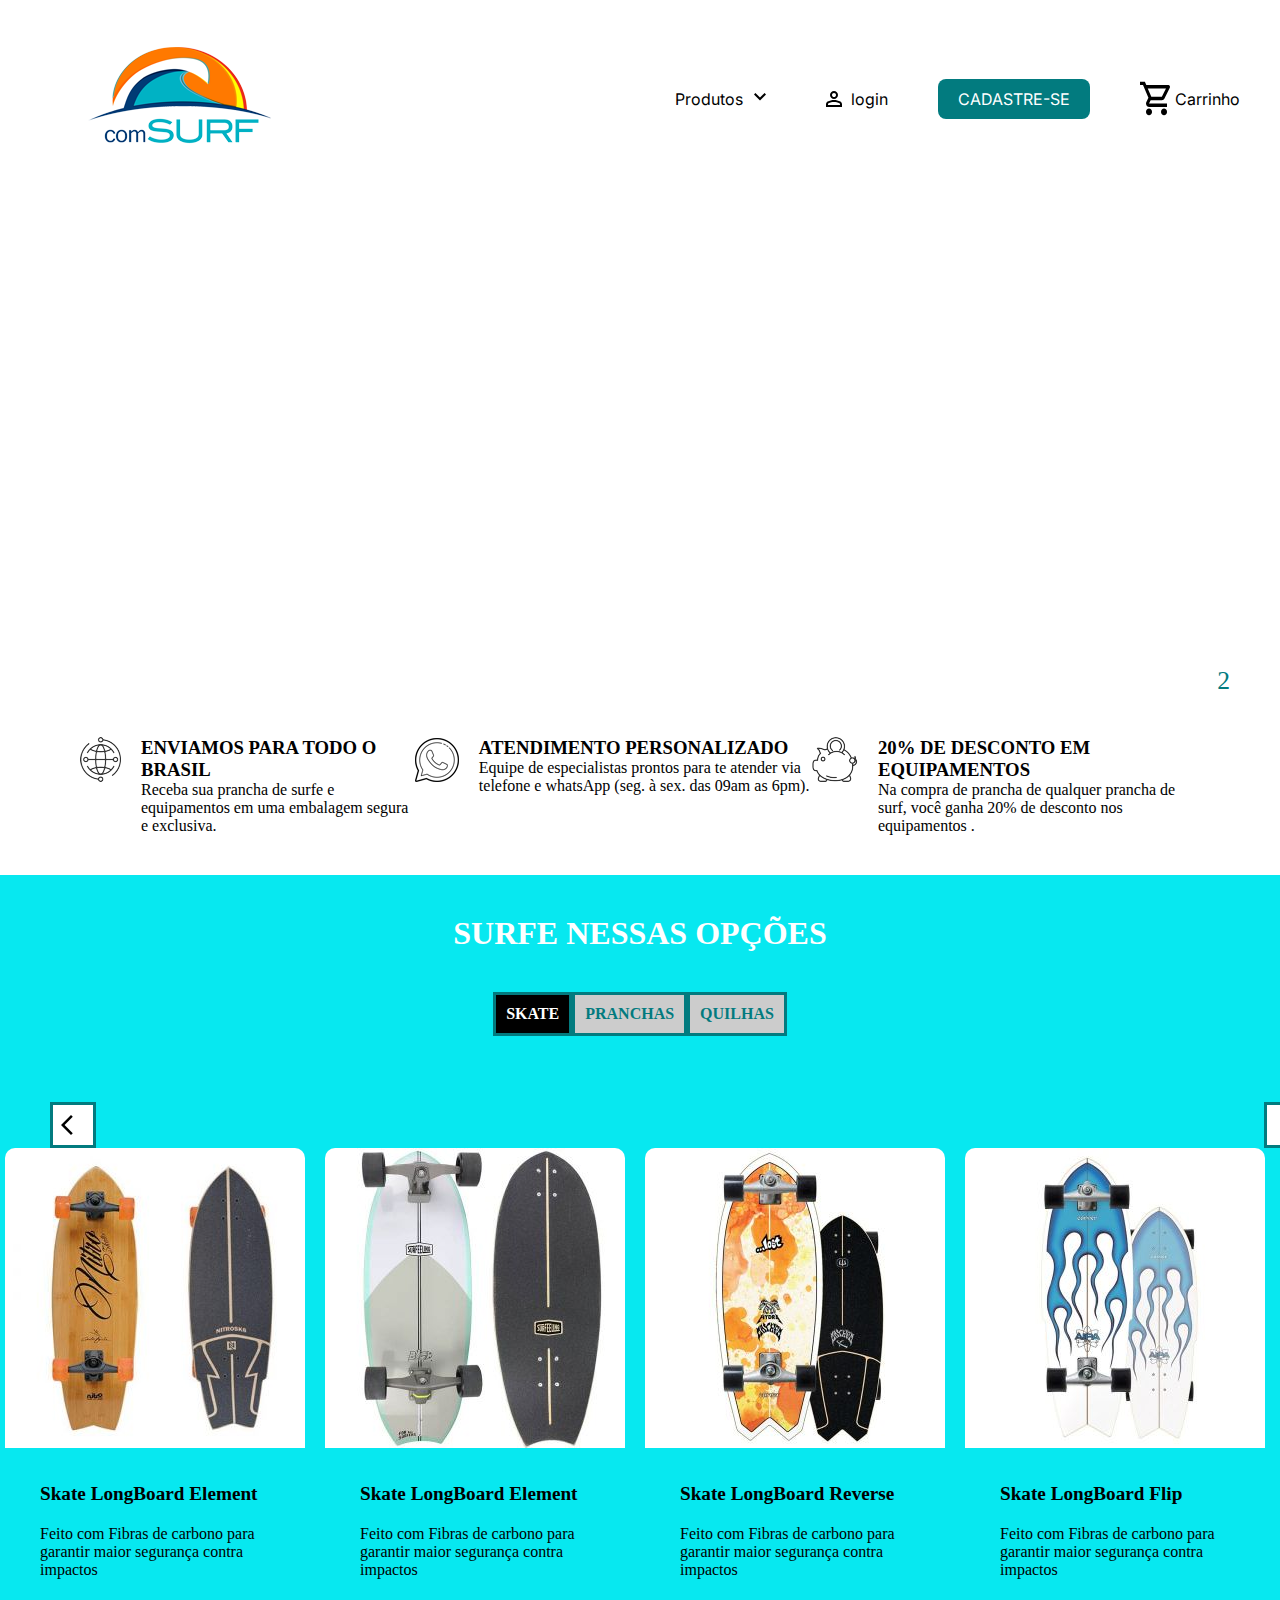
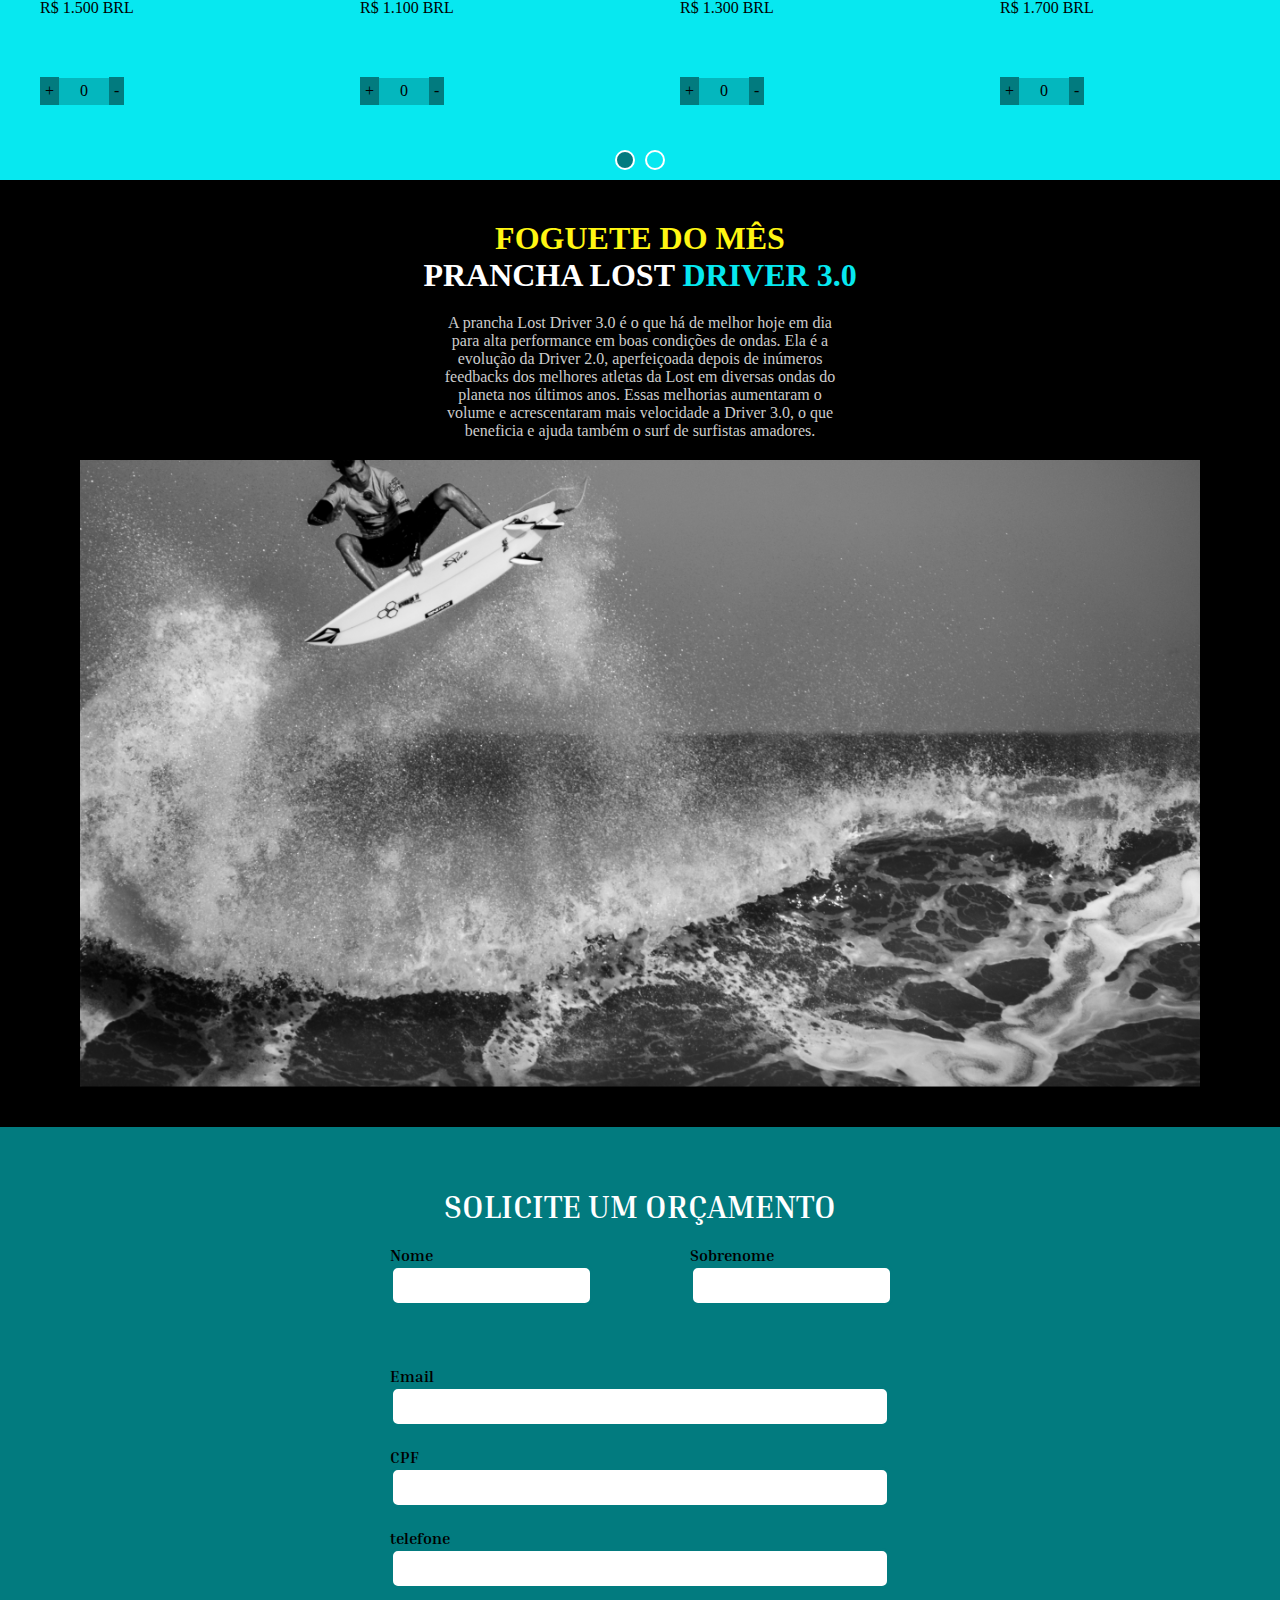
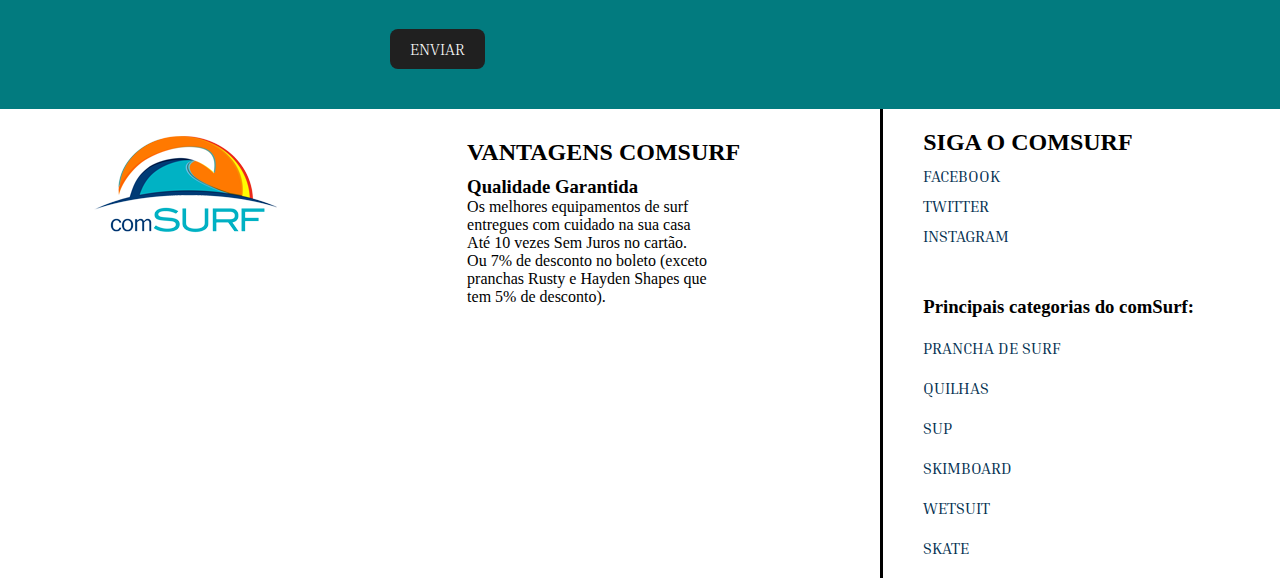
==== commit 3dbfc4cb: "Loja virtual com surf" ====
--- a/codigo/index.html
+++ b/codigo/index.html
@@ -27,13 +27,6 @@
           <div class="logo-nav">
             <img class="logo" src="/logo/logo_comsurf2.png" alt="" />
           </div>
-          <div class="barra-de-pesquisa">
-            <input type="text" />
-            <img
-              src="/icones-header/search_FILL0_wght400_GRAD0_opsz24 1.svg"
-              alt=""
-            />
-          </div>
           <img
             class="menu-mobile"
             src="/icones-header/menu_FILL0_wght400_GRAD0_opsz24.svg"
@@ -69,6 +62,9 @@
               <a data-cadastrese-link class="btn-principal" href=""
                 >CADASTRE-SE</a
               >
+              <a data-cadastrese-link class="btn-principal conta-principal" href="perfil.html"
+                >CONTA</a
+              >
             </li>
             <li>
               <a data-carrinho-de-compras="" href=""
@@ -85,12 +81,16 @@
     </header>
     <section class="carrinho-section">
       <div data-container-carrinho="" class="carrinho-item">
-        <div class="item-carrinho"></div>
-        <div class="conteudo-carrinho">
-          <span>TOTAL</span>
+        <div class="item-carrinho">
+          <ul class="lista-produtos"></ul>
+        </div>
+        <div class="border">
+          <span class="total">TOTAL:</span>
+          <span class="total-produto"></span>
         </div>
         <div class="btn-secundario">
           <a href="">COMPRAR</a>
+          <a class="limpar-btn" href="">LIMPAR</a>
         </div>
       </div>
     </section>
@@ -99,16 +99,23 @@
         <form action="get">
           <span data-btn-fechar class="btn-fechar">X</span>
           <div class="email">
-            <label for="email">Email</label>
+            <label for="emailLogin">Email</label>
             <div class="icone">
               <img src="/icones-input/emailicone.svg" alt="" />
-              <input type="email" name="" id="" />
+              <input class="email-login" id="emailLogin" type="email" name=""/>
+              <div class="error">
+                <span class="erro-email-login"></span>
+                <span class="erro-invalido-email-login"></span>
+                <span class="erro-menssagem-login"></span>
+              </div>
             </div>
           </div>
           <div class="senha">
-            <label for="senha">Senha</label>
+            <label for="senhalogin">Senha</label>
             <div class="icone">
-              <input type="password" />
+              <input class="senha-login" id="senhalogin"  type="password" />
+              <span class="erro-menssagem-login"></span>
+              <span class="erro-invalido-senha-login"></span>
               <img
                 class="icone-input"
                 src="/icones-input/key_FILL0_wght400_GRAD0_opsz24 3.svg"
@@ -120,7 +127,7 @@
             <div class="info-senha">
               <a href="">Perdeu a senha?</a>
             </div>
-            <div class="btn-form">
+            <div class="btn-form login-btn">
               <a href="">Entrar</a>
             </div>
           </div>
@@ -155,7 +162,7 @@
               <input type="password" />
             </div>
           </div>
-          <div class="btn-form">
+          <div class="btn-form cadastro">
             <a href="">Entrar</a>
           </div>
         </form>
@@ -166,25 +173,12 @@
         <span class="numero-on">1</span>
         <span>2</span>
       </div>
-      <div class="carrosel-item">
-        <div class="seta-prox">
-          <img
-            src="/icones-arrow/arrow_back_ios_FILL0_wght400_GRAD0_opsz24.svg"
-            alt=""
-          />
-        </div>
-        <div class="seta-prev">
-          <img
-            src="/icones-arrow/arrow_forward_ios_FILL0_wght400_GRAD0_opsz24.svg"
-            alt=""
-          />
-        </div>
         <div class="imgs-item">
           <img
             class="slide-img on"
             src="/Carrosel imagens/Rectangle 6.png"
             alt=""
-          />
+              />
           <img class="slide-img" src="/Carrosel imagens/carrosel1.png" alt="" />
         </div>
       </div>
@@ -230,7 +224,7 @@
           <div class="tab on">
             <h4>Skate</h4>
           </div>
-          <div class="tab">
+          <div class="tab surf">
             <h4>Pranchas</h4>
           </div>
           <div class="tab">
@@ -262,527 +256,459 @@
             />
           </div>
         </div>
-        <!-- SKATE CARROSEL 1 -->
-        <div class="evento-carrosel on">
-          <div class="produto-item-conteudo">
-            <div class="produtos-item">
-              <div
-                class="tooltip"
-                data-toolti-event
-                aria-label="Adicionar ao carrinho"
-              >
-                <img src="/addimg/Vector.svg" alt="" />
-              </div>
-              <img src="/Skate/skate1.jpg" alt="" />
-            </div>
-            <div class="conteudo-item-produtos">
-              <span>Skate em estoque</span>
-              <h3>Skate long Element</h3>
-              <a class="btn-comprar">+COMPRAR</a>
-              <span class="Preco-none">R$1.360,00</span>
-              <p>10X de R$ 360,00 sem juros</p>
-            </div>
-          </div>
-          <div class="produto-item-conteudo">
-            <div class="produtos-item">
-              <div
-                class="tooltip"
-                data-toolti-event
-                aria-label="Adicionar ao carrinho"
-              >
-                <img src="/addimg/Vector.svg" alt="" />
-              </div>
-              <img src="/Skate/skate2.jpg" alt="" />
-            </div>
-            <div class="conteudo-item-produtos">
-              <span>Skate em estoque</span>
-              <h3>Skate long Flip</h3>
-              <a class="btn-comprar">+COMPRAR</a>
-              <span class="Preco-none">R$1.800,00</span>
-              <p>9X de R$ 200,00 sem juros</p>
-            </div>
-          </div>
-          <div class="produto-item-conteudo">
-            <div class="produtos-item">
-              <div
-                class="tooltip"
-                data-toolti-event
-                aria-label="Adicionar ao carrinho"
-              >
-                <img src="/addimg/Vector.svg" alt="" />
-              </div>
-              <img src="/Skate/skate3.jpg" alt="" />
-            </div>
-            <div class="conteudo-item-produtos">
-              <span>Skate em estoque</span>
-              <h3>Skate long Creme</h3>
-              <a class="btn-comprar">+COMPRAR</a>
-              <span class="Preco-none">R$2.360,00</span>
-              <p>10X de R$ 230,00 sem juros</p>
-            </div>
-          </div>
-          <div class="produto-item-conteudo">
-            <div class="produtos-item">
-              <div
-                class="tooltip"
-                data-toolti-event
-                aria-label="Adicionar ao carrinho"
-              >
-                <img src="/addimg/Vector.svg" alt="" />
-              </div>
-              <img src="/Skate/skate4.jpg" alt="" />
-            </div>
-            <div class="conteudo-item-produtos">
-              <span>Skate em estoque</span>
-              <h3>Skate long Exit</h3>
-              <a class="btn-comprar">+COMPRAR</a>
-              <span class="Preco-none">R$1.360,00</span>
-              <p>10X de R$ 360,00 sem juros</p>
-            </div>
-          </div>
-        </div>
-        <!-- SKATE CARROSEL 2 -->
-        <div class="evento-carrosel">
-          <div class="produto-item-conteudo">
-            <div class="produtos-item">
-              <div
-                class="tooltip"
-                data-toolti-event
-                aria-label="Adicionar ao carrinho"
-              >
-                <img src="/addimg/Vector.svg" alt="" />
-              </div>
-              <img src="/Skate/skate4.jpg" alt="" />
-            </div>
-            <div class="conteudo-item-produtos">
-              <span>Skate em estoque</span>
-              <h3>Skate long Element</h3>
-              <a class="btn-comprar">+COMPRAR</a>
-              <span class="Preco-none">R$1.360,00</span>
-              <p>10X de R$ 360,00 sem juros</p>
-            </div>
-          </div>
-          <div class="produto-item-conteudo">
-            <div class="produtos-item">
-              <div
-                class="tooltip"
-                data-toolti-event
-                aria-label="Adicionar ao carrinho"
-              >
-                <img src="/addimg/Vector.svg" alt="" />
-              </div>
-              <img src="/Skate/skate1.jpg" alt="" />
-            </div>
-            <div class="conteudo-item-produtos">
-              <span>Skate em estoque</span>
-              <h3>Skate long Flip</h3>
-              <a class="btn-comprar">+COMPRAR</a>
-              <span class="Preco-none">R$1.800,00</span>
-              <p>9X de R$ 200,00 sem juros</p>
-            </div>
-          </div>
-          <div class="produto-item-conteudo">
-            <div class="produtos-item">
-              <div
-                class="tooltip"
-                data-toolti-event
-                aria-label="Adicionar ao carrinho"
-              >
-                <img src="/addimg/Vector.svg" alt="" />
-              </div>
-              <img src="/Skate/skate2.jpg" alt="" />
-            </div>
-            <div class="conteudo-item-produtos">
-              <span>Skate em estoque</span>
-              <h3>Skate long Flip</h3>
-              <a class="btn-comprar">+COMPRAR</a>
-              <span class="Preco-none">R$1.800,00</span>
-              <p>9X de R$ 200,00 sem juros</p>
-            </div>
-          </div>
-          <div class="produto-item-conteudo">
-            <div class="produtos-item">
-              <div
-                class="tooltip"
-                data-toolti-event
-                aria-label="Adicionar ao carrinho"
-              >
-                <img src="/addimg/Vector.svg" alt="" />
-              </div>
-              <img src="/Skate/skate3.jpg" alt="" />
-            </div>
-            <div class="conteudo-item-produtos">
-              <span>Skate em estoque</span>
-              <h3>Skate long Flip</h3>
-              <a class="btn-comprar">+COMPRAR</a>
-              <span class="Preco-none">R$1.800,00</span>
-              <p>9X de R$ 200,00 sem juros</p>
-            </div>
-          </div>
-        </div>
-      </div>
-      <!-- PRANCHA DE SURF PRODUTO -->
-      <div class="tabnav-event">
-        <div class="arrow-navegacao">
-          <div class="index-carrosel top-label">
-            <div class="label on">
-              <label for=""></label>
-            </div>
-            <div class="label">
-              <label for=""></label>
-            </div>
-          </div>
-          <div class="next">
-            <img
-              src="/icones-arrow/arrow_back_ios_FILL0_wght400_GRAD0_opsz24.svg"
-              alt=""
-            />
-          </div>
-          <div class="prev">
-            <img
-              src="/icones-arrow/arrow_forward_ios_FILL0_wght400_GRAD0_opsz24.svg"
-              alt=""
-            />
-          </div>
-        </div>
-        <div class="evento-carrosel on">
-          <div class="produto-item-conteudo">
-            <div class="produtos-item">
-              <div
-                class="tooltip"
-                data-toolti-event
-                aria-label="Adicionar ao carrinho"
-              >
-                <img src="/addimg/Vector.svg" alt="" />
-              </div>
-              <img src="/prancha/prancha1.jpg" alt="" />
-            </div>
-            <div class="conteudo-item-produtos">
-              <span>prancha de surf em estoque</span>
-              <h3>Prancha long Exit</h3>
-              <span class="Preco-none">R$4.360,00</span>
-              <p>10X de R$ 466,00 sem juros</p>
-            </div>
-          </div>
-          <div class="produto-item-conteudo">
-            <div class="produtos-item">
-              <div
-                class="tooltip"
-                data-toolti-event
-                aria-label="Adicionar ao carrinho"
-              >
-                <img src="/addimg/Vector.svg" alt="" />
-              </div>
-              <img src="/prancha/prancha3.jpg" alt="" />
-            </div>
-            <div class="conteudo-item-produtos">
-              <span>prancha de surf em estoque</span>
-              <h3>Prancha Lost</h3>
-              <a href="#" class="btn-comprar">+COMPRAR</a>
-              <span class="Preco-none">R$3.360,00</span>
-              <p>10X de R$ 336,00 sem juros</p>
-            </div>
-          </div>
-          <div class="produto-item-conteudo">
-            <div class="produtos-item">
-              <div
-                class="tooltip"
-                data-toolti-event
-                aria-label="Adicionar ao carrinho"
-              >
-                <img src="/addimg/Vector.svg" alt="" />
-              </div>
-              <img src="/prancha/prancha4.jpg" alt="" />
-            </div>
-            <div class="conteudo-item-produtos">
-              <span>prancha de surf em estoque</span>
-              <h3>Prancha legend</h3>
-              <a href="" class="btn-comprar">+COMPRAR</a>
-              <span class="Preco-none">R$2.360,00</span>
-              <p>10X de R$ 236,00 sem juros</p>
-            </div>
-          </div>
-          <div class="produto-item-conteudo">
-            <div class="produtos-item">
-              <div
-                class="tooltip"
-                data-toolti-event
-                aria-label="Adicionar ao carrinho"
-              >
-                <img src="/addimg/Vector.svg" alt="" />
-              </div>
-              <img src="/prancha/pramcha6.jpg" alt="" />
-            </div>
-            <div class="conteudo-item-produtos">
-              <span>prancha de surf em estoque</span>
-              <h3>Prancha legend</h3>
-              <a href="" class="btn-comprar">+COMPRAR</a>
-              <span class="Preco-none">R$2.360,00</span>
-              <p>10X de R$ 236,00 sem juros</p>
-            </div>
-          </div>
-        </div>
-        <!-- PRANCHA DE SURF CARROSEL 2 -->
-        <div class="evento-carrosel">
-          <div class="produto-item-conteudo">
-            <div class="produtos-item">
-              <div
-                class="tooltip"
-                data-toolti-event
-                aria-label="Adicionar ao carrinho"
-              >
-                <img src="/addimg/Vector.svg" alt="" />
-              </div>
-              <img src="/prancha/prancha5.jpg" alt="" />
-            </div>
-            <div class="conteudo-item-produtos">
-              <span>Skate em estoque</span>
-              <h3>Skate long Element</h3>
-              <span class="Preco-none">R$1.360,00</span>
-              <p>10X de R$ 360,00 sem juros</p>
-            </div>
-          </div>
-          <div class="produto-item-conteudo">
-            <div class="produtos-item">
-              <div
-                class="tooltip"
-                data-toolti-event
-                aria-label="Adicionar ao carrinho"
-              >
-                <img src="/addimg/Vector.svg" alt="" />
-              </div>
-              <img src="/prancha/pramcha6.jpg" alt="" />
-            </div>
-            <div class="conteudo-item-produtos">
-              <span>prancha de surf em estoque</span>
-              <h3>Prancha Lost</h3>
-              <a href="" class="btn-comprar">+COMPRAR</a>
-              <span class="Preco-none">R$3.360,00</span>
-              <p>10X de R$ 336,00 sem juros</p>
-            </div>
-          </div>
-          <div class="produto-item-conteudo">
-            <div class="produtos-item">
-              <div
-                class="tooltip"
-                data-toolti-event
-                aria-label="Adicionar ao carrinho"
-              >
-                <img src="/addimg/Vector.svg" alt="" />
-              </div>
-              <img src="/prancha/prancha3.jpg" alt="" />
-            </div>
-            <div class="conteudo-item-produtos">
-              <span>prancha de surf em estoque</span>
-              <h3>Prancha legend</h3>
-              <a href="" class="btn-comprar">+COMPRAR</a>
-              <span class="Preco-none">R$2.360,00</span>
-              <p>10X de R$ 236,00 sem juros</p>
-            </div>
-          </div>
-          <div class="produto-item-conteudo">
-            <div class="produtos-item">
-              <div
-                class="tooltip"
-                data-toolti-event
-                aria-label="Adicionar ao carrinho"
-              >
-                <img src="/addimg/Vector.svg" alt="" />
-              </div>
-              <img src="/prancha/pranch2.jpg" alt="" />
-            </div>
-            <div class="conteudo-item-produtos">
-              <span>prancha de surf em estoque</span>
-              <h3>Prancha legend</h3>
-              <a href="" class="btn-comprar">+COMPRAR</a>
-              <span class="Preco-none">R$2.360,00</span>
-              <p>10X de R$ 236,00 sem juros</p>
-            </div>
-          </div>
-        </div>
-      </div>
-      <!-- QUILHA PRODUTO  -->
-      <div class="tabnav-event">
-        <div class="arrow-navegacao">
-          <div class="index-carrosel top-label">
-            <div class="label on">
-              <label for=""></label>
-            </div>
-            <div class="label">
-              <label for=""></label>
-            </div>
-          </div>
-          <div class="next">
-            <img
-              src="/icones-arrow/arrow_back_ios_FILL0_wght400_GRAD0_opsz24.svg"
-              alt=""
-            />
-          </div>
-          <div class="prev">
-            <img
-              src="/icones-arrow/arrow_forward_ios_FILL0_wght400_GRAD0_opsz24.svg"
-              alt=""
-            />
-          </div>
-        </div>
-        <!-- QUILHA CARROSEL 1 -->
-        <div class="evento-carrosel on">
-          <div class="produto-item-conteudo">
-            <div class="produtos-item">
-              <div
-                class="tooltip"
-                data-toolti-event
-                aria-label="Adicionar ao carrinho"
-              >
-                <img src="/addimg/Vector.svg" alt="" />
-              </div>
-              <img src="/Quilhas/quilha1.jpg" alt="" />
-            </div>
-            <div class="conteudo-item-produtos">
-              <span>Quilha em estoque</span>
-              <h3>Skate long Element</h3>
-              <a href="#" class="btn-comprar">+COMPRAR</a>
-              <span class="Preco-none">R$1.360,00</span>
-              <p>10X de R$ 360,00 sem juros</p>
-            </div>
-          </div>
-          <div class="produto-item-conteudo">
-            <div class="produtos-item">
-              <div
-                class="tooltip"
-                data-toolti-event
-                aria-label="Adicionar ao carrinho"
-              >
-                <img src="/addimg/Vector.svg" alt="" />
-              </div>
-              <img src="/Quilhas/quilha4.jpg" alt="" />
-            </div>
-            <div class="conteudo-item-produtos">
-              <span>Quilha em estoque</span>
-              <h3>Skate long Element</h3>
-              <a href="#" class="btn-comprar">+COMPRAR</a>
-              <span class="Preco-none">R$1.360,00</span>
-              <p>10X de R$ 360,00 sem juros</p>
-            </div>
-          </div>
-          <div class="produto-item-conteudo">
-            <div class="produtos-item">
-              <div
-                class="tooltip"
-                data-toolti-event
-                aria-label="Adicionar ao carrinho"
-              >
-                <img src="/addimg/Vector.svg" alt="" />
-              </div>
-              <img src="/Quilhas/quilha2.jpg" alt="" />
-            </div>
-            <div class="conteudo-item-produtos">
-              <span>Quilha em estoque</span>
-              <h3>Skate long Element</h3>
-              <a href="#" class="btn-comprar">+COMPRAR</a>
-              <span class="Preco-none">R$1.360,00</span>
-              <p>10X de R$ 360,00 sem juros</p>
-            </div>
-          </div>
-          <div class="produto-item-conteudo">
-            <div class="produtos-item">
-              <div
-                class="tooltip"
-                data-toolti-event
-                aria-label="Adicionar ao carrinho"
-              >
-                <img src="/addimg/Vector.svg" alt="" />
-              </div>
-              <img src="/Quilhas/quilha3.jpg" alt="" />
-            </div>
-            <div class="conteudo-item-produtos">
-              <span>Quilha em estoque</span>
-              <h3>Skate long Element</h3>
-              <a href="#" class="btn-comprar">+COMPRAR</a>
-              <span class="Preco-none">R$1.360,00</span>
-              <p>10X de R$ 360,00 sem juros</p>
-            </div>
-          </div>
-        </div>
-        <!-- QUILHA CARROSEL 2 -->
-        <div class="evento-carrosel">
-          <div class="produto-item-conteudo">
-            <div class="produtos-item">
-              <div
-                class="tooltip"
-                data-toolti-event
-                aria-label="Adicionar ao carrinho"
-              >
-                <img src="/addimg/Vector.svg" alt="" />
-              </div>
-              <img src="/Quilhas/quilha4.jpg" alt="" />
-            </div>
-            <div class="conteudo-item-produtos">
-              <span>Skate em estoque</span>
-              <h3>Skate long Element</h3>
-              <a href="#" class="btn-comprar">+COMPRAR</a>
-              <span class="Preco-none">R$1.360,00</span>
-              <p>10X de R$ 360,00 sem juros</p>
-            </div>
-          </div>
-          <div class="produto-item-conteudo">
-            <div class="produtos-item">
-              <div
-                class="tooltip"
-                data-toolti-event
-                aria-label="Adicionar ao carrinho"
-              >
-                <img src="/addimg/Vector.svg" alt="" />
-              </div>
-              <img src="/Quilhas/quilha2.jpg" alt="" />
-            </div>
-            <div class="conteudo-item-produtos">
-              <span>Skate em estoque</span>
-              <h3>Skate long Element</h3>
-              <a href="#" class="btn-comprar">+COMPRAR</a>
-              <span class="Preco-none">R$1.360,00</span>
-              <p>10X de R$ 360,00 sem juros</p>
-            </div>
-          </div>
-          <div class="produto-item-conteudo">
-            <div class="produtos-item">
-              <div
-                class="tooltip"
-                data-toolti-event
-                aria-label="Adicionar ao carrinho"
-              >
-                <img src="/addimg/Vector.svg" alt="" />
-              </div>
-              <img src="/Quilhas/quilha3.jpg" alt="" />
-            </div>
-            <div class="conteudo-item-produtos">
-              <span>Skate em estoque</span>
-              <h3>Skate long Element</h3>
-              <a href="#" class="btn-comprar">+COMPRAR</a>
-              <span class="Preco-none">R$1.360,00</span>
-              <p>10X de R$ 360,00 sem juros</p>
-            </div>
-          </div>
-          <div class="produto-item-conteudo">
-            <div class="produtos-item">
-              <div
-                class="tooltip"
-                data-toolti-event
-                aria-label="Adicionar ao carrinho"
-              >
-                <img src="/addimg/Vector.svg" alt="" />
-              </div>
-              <img src="/Quilhas/quilha4.jpg" alt="" />
-            </div>
-            <div class="conteudo-item-produtos">
-              <span>Skate em estoque</span>
-              <h3>Skate long Element</h3>
-              <a href="#" class="btn-comprar">+COMPRAR</a>
-              <span class="Preco-none">R$1.360,00</span>
-              <p>10X de R$ 360,00 sem juros</p>
-            </div>
-          </div>
-        </div>
+        <section class="section-produto on">
+          <div class="evento-carrosel on">
+            <div class="produtos-skates">
+              <div class="produto-skate-item">
+                <div class="adicionar-container">
+                  <img  aria-label="Adcionar ao carrinho" data-toolti-event class="add-imagem" src="/addimg/Vector.svg" alt="">
+                  <img class="produto-img" src="/Skate/skate1.jpg" alt="Skate long">
+                </div>
+                <div class="conteudo-skate-item-produto">
+                  <h2 data-nome-produto>Skate LongBoard Element</h2>
+                  <p class="descricao-produto">Feito com Fibras de carbono para garantir maior segurança contra impactos</p>
+                  <span data-preco-produto> 1.500 </span>
+                  <div class="contador-de-produtos">
+                    <div class="contador-de-produtos">
+                      <spna class="cont-soma span-cont">+</spna>
+                      <spna class="cont-index">0</spna>
+                      <spna class="cont-subtrai span-cont">-</spna>
+                    </div>
+                  </div>
+                </div>
+              </div>
+              <div class="produto-skate-item">
+                <div class="adicionar-container">
+                  <img  aria-label="Adcionar ao carrinho" data-toolti-event class="add-imagem" src="/addimg/Vector.svg" alt="">
+                  <img class="produto-img" src="/Skate/skate2.jpg" alt="Skate long">
+                </div>
+                <div class="conteudo-skate-item-produto">
+                  <h2 data-nome-produto>Skate LongBoard Element</h2>
+                  <p class="descricao-produto">Feito com Fibras de carbono para garantir maior segurança contra impactos</p>
+                  <span data-preco-produto> 1.100 </span>
+                  <div class="contador-de-produtos">
+                    <div class="contador-de-produtos">
+                      <spna class="cont-soma span-cont">+</spna>
+                      <spna class="cont-index">0</spna>
+                      <spna class="cont-subtrai span-cont">-</spna>
+                    </div>
+                  </div>
+                </div>
+              </div>
+              <div class="produto-skate-item">
+                <div class="adicionar-container">
+                  <img  aria-label="Adcionar ao carrinho" data-toolti-event class="add-imagem" src="/addimg/Vector.svg" alt="">
+                  <img class="produto-img" src="/Skate/skate3.jpg" alt="Skate long">
+                </div>
+                <div class="conteudo-skate-item-produto">
+                  <h2 data-nome-produto>Skate LongBoard Reverse</h2>
+                  <p class="descricao-produto">Feito com Fibras de carbono para garantir maior segurança contra impactos</p>
+                  <span data-preco-produto> 1.300 </span>
+                  <div class="contador-de-produtos">
+                    <div class="contador-de-produtos">
+                      <spna class="cont-soma span-cont">+</spna>
+                      <spna class="cont-index">0</spna>
+                      <spna class="cont-subtrai span-cont">-</spna>
+                    </div>
+                  </div>
+                </div>
+              </div>
+              <div class="produto-skate-item">
+                <div  class="adicionar-container">
+                  <img  aria-label="Adcionar ao carrinho" data-toolti-event class="add-imagem" src="/addimg/Vector.svg" alt="">
+                  <img class="produto-img" src="/Skate/skate4.jpg" alt="Skate long">
+                </div>
+                <div class="conteudo-skate-item-produto">
+                  <h2 data-nome-produto>Skate LongBoard Flip</h2>
+                  <p class="descricao-produto">Feito com Fibras de carbono para garantir maior segurança contra impactos</p>
+                  <span data-preco-produto> 1.700 </span>
+                  <div class="contador-de-produtos">
+                    <div class="contador-de-produtos">
+                      <spna class="cont-soma span-cont">+</spna>
+                      <spna class="cont-index">0</spna>
+                      <spna class="cont-subtrai span-cont">-</spna>
+                    </div>
+                  </div>
+                </div>
+              </div>
+            </div>
+          </div>
+          <div class="evento-carrosel">
+            <div class="produtos-skates">
+              <div class="produto-skate-item">
+                <div class="adicionar-container">
+                  <img  aria-label="Adcionar ao carrinho" data-toolti-event class="add-imagem" src="/addimg/Vector.svg" alt="">
+                  <img class="produto-img" src="/Skate/skate1.jpg" alt="Skate long">
+                </div>
+                <div class="conteudo-skate-item-produto">
+                  <h2 data-nome-produto>Skate LongBoard Element</h2>
+                  <p class="descricao-produto">Feito com Fibras de carbono para garantir maior segurança contra impactos</p>
+                  <span data-preco-produto> 1.900 </span>
+                  <div class="contador-de-produtos">
+                    <spna class="cont-soma span-cont">+</spna>
+                    <spna class="cont-index">0</spna>
+                    <spna class="cont-subtrai span-cont">-</spna>
+                  </div>
+                </div>
+              </div>
+              <div class="produto-skate-item">
+                <div class="adicionar-container">
+                  <img  aria-label="Adcionar ao carrinho" data-toolti-event class="add-imagem" src="/addimg/Vector.svg" alt="">
+                  <img class="produto-img" src="/Skate/skate2.jpg" alt="Skate long">
+                </div>
+                <div class="conteudo-skate-item-produto">
+                  <h2 data-nome-produto>Skate LongBoard Element</h2>
+                  <p class="descricao-produto">Feito com Fibras de carbono para garantir maior segurança contra impactos</p>
+                  <span data-preco-produto> 1.000 </span>
+                  <div class="contador-de-produtos">
+                    <spna class="cont-soma span-cont">+</spna>
+                    <spna class="cont-index">0</spna>
+                    <spna class="cont-subtrai span-cont">-</spna>
+                  </div>
+                </div>
+              </div>
+              <div class="produto-skate-item">
+                <div class="adicionar-container">
+                  <img  aria-label="Adcionar ao carrinho" data-toolti-event class="add-imagem" src="/addimg/Vector.svg" alt="">
+                  <img class="produto-img" src="/Skate/skate3.jpg" alt="Skate long">
+                </div>
+                <div class="conteudo-skate-item-produto">
+                  <h2 data-nome-produto>Skate LongBoard Quix</h2>
+                  <p class="descricao-produto">Feito com Fibras de carbono para garantir maior segurança contra impactos</p>
+                  <span data-preco-produto> 2.300 </span>
+                  <div class="contador-de-produtos">
+                    <div class="contador-de-produtos">
+                      <spna class="cont-soma span-cont">+</spna>
+                      <spna class="cont-index">0</spna>
+                      <spna class="cont-subtrai span-cont">-</spna>
+                    </div>
+                  </div>
+                </div>
+              </div>
+              <div class="produto-skate-item">
+                <div class="adicionar-container">
+                  <img  aria-label="Adcionar ao carrinho" data-toolti-event class="add-imagem" src="/addimg/Vector.svg" alt="">
+                  <img class="produto-img" src="/Skate/skate4.jpg" alt="Skate long">
+                </div>
+                <div class="conteudo-skate-item-produto">
+                  <h2 data-nome-produto>Skate LongBoard Flip</h2>
+                  <p class="descricao-produto">Feito com Fibras de carbono para garantir maior segurança contra impactos</p>
+                  <span data-preco-produto> 2.100 </span>
+                  <div class="contador-de-produtos">
+                    <div class="contador-de-produtos">
+                      <spna class="cont-soma span-cont">+</spna>
+                      <spna class="cont-index">0</spna>
+                      <spna class="cont-subtrai span-cont">-</spna>
+                    </div>
+                  </div>
+                </div>
+              </div>
+            </div>
+          </div>
+        </section>
+        <section class="section-produto">
+          <div class="evento-carrosel on">
+            <div class="produtos-skates">
+              <div class="produto-skate-item">
+                <div class="adicionar-container">
+                  <img  aria-label="Adcionar ao carrinho" data-toolti-event class="add-imagem" src="/addimg/Vector.svg" alt="">
+                  <img class="produto-img" src="/prancha/prancha3.jpg" alt="Skate long">
+                </div>
+                <div class="conteudo-skate-item-produto">
+                  <h2 data-nome-produto>Skate LongBoard Element</h2>
+                  <p class="descricao-produto">Feito com Fibras de carbono para garantir maior segurança contra impactos</p>
+                  <span data-preco-produto> 2.000 </span>
+                  <div class="contador-de-produtos">
+                    <div class="contador-de-produtos">
+                      <spna class="cont-soma span-cont">+</spna>
+                      <spna class="cont-index">0</spna>
+                      <spna class="cont-subtrai span-cont">-</spna>
+                    </div>
+                  </div>
+                </div>
+              </div>
+              <div class="produto-skate-item">
+                <div class="adicionar-container">
+                  <img  aria-label="Adcionar ao carrinho" data-toolti-event class="add-imagem" src="/addimg/Vector.svg" alt="">
+                  <img class="produto-img" src="/prancha/prancha4.jpg" alt="Skate long">
+                </div>
+                <div class="conteudo-skate-item-produto">
+                  <h2 data-nome-produto>Prancha de surf LongNext</h2>
+                  <p class="descricao-produto">Feito com Fibras de carbono para garantir maior segurança contra impactos</p>
+                  <span> 1.500 </span>
+                  <div class="contador-de-produtos">
+                    <spna class="cont-soma span-cont">+</spna>
+                    <spna class="cont-index">0</spna>
+                    <spna class="cont-subtrai span-cont">-</spna>
+                  </div>
+                </div>
+              </div>
+              <div class="produto-skate-item">
+                <div class="adicionar-container">
+                  <img  aria-label="Adcionar ao carrinho" data-toolti-event class="add-imagem" src="/addimg/Vector.svg" alt="">
+                  <img class="produto-img" src="/prancha/pramcha6.jpg" alt="Skate long">
+                </div>
+                <div class="conteudo-skate-item-produto">
+                  <h2 data-nome-produto>Prancha de surf EX-treme</h2>
+                  <p class="descricao-produto">Feito com Fibras de carbono para garantir maior segurança contra impactos</p>
+                  <span data-preco-produto> 2.50 </span>
+                  <div class="contador-de-produtos">
+                    <div class="contador-de-produtos">
+                      <spna class="cont-soma span-cont">+</spna>
+                      <spna class="cont-index">0</spna>
+                      <spna class="cont-subtrai span-cont">-</spna>
+                    </div>
+                  </div>
+                </div>
+              </div>
+              <div class="produto-skate-item">
+                <div class="adicionar-container">
+                  <img  aria-label="Adcionar ao carrinho" data-toolti-event class="add-imagem" src="/addimg/Vector.svg" alt="">
+                  <img class="produto-img" src="/prancha/prancha1.jpg" alt="Skate long">
+                </div>
+                <div class="conteudo-skate-item-produto">
+                  <h2 data-nome-produto>Prancha de surf Exit</h2>
+                  <p class="descricao-produto">Feito com Fibras de carbono para garantir maior segurança contra impactos</p>
+                  <span data-preco-produto> 2.500 </span>
+                  <div class="contador-de-produtos">
+                    <div class="contador-de-produtos">
+                      <spna class="cont-soma span-cont">+</spna>
+                      <spna class="cont-index">0</spna>
+                      <spna class="cont-subtrai span-cont">-</spna>
+                    </div>
+                  </div>
+                </div>
+              </div>
+            </div>
+          </div>
+          <div class="evento-carrosel">
+            <div class="produtos-skates">
+              <div class="produto-skate-item">
+                <div class="adicionar-container">
+                  <img  aria-label="Adcionar ao carrinho" data-toolti-event class="add-imagem" src="/addimg/Vector.svg" alt="">
+                  <img class="produto-img" src="/prancha/prancha3.jpg" alt="Skate long">
+                </div>
+                <div class="conteudo-skate-item-produto">
+                  <h2 data-nome-produto>Skate LongBoard Element</h2>
+                  <p class="descricao-produto">Feito com Fibras de carbono para garantir maior segurança contra impactos</p>
+                  <span data-preco-produto> 2.600 </span>
+                  <div class="contador-de-produtos">
+                    <div class="contador-de-produtos">
+                      <spna class="cont-soma span-cont">+</spna>
+                      <spna class="cont-index">0</spna>
+                      <spna class="cont-subtrai span-cont">-</spna>
+                    </div>
+                  </div>
+                </div>
+              </div>
+              <div class="produto-skate-item">
+                <div class="adicionar-container">
+                  <img  aria-label="Adcionar ao carrinho" data-toolti-event class="add-imagem" src="/addimg/Vector.svg" alt="">
+                  <img class="produto-img" src="/prancha/prancha4.jpg" alt="Skate long">
+                </div>
+                <div class="conteudo-skate-item-produto">
+                  <h2 data-nome-produto>Prancha de surf LongNext</h2>
+                  <p class="descricao-produto">Feito com Fibras de carbono para garantir maior segurança contra impactos</p>
+                  <span> 1.500 </span>
+                  <div class="contador-de-produtos">
+                    <spna class="cont-soma span-cont">+</spna>
+                    <spna class="cont-index">0</spna>
+                    <spna class="cont-subtrai span-cont">-</spna>
+                  </div>
+                </div>
+              </div>
+              <div class="produto-skate-item">
+                <div class="adicionar-container">
+                  <img  aria-label="Adcionar ao carrinho" data-toolti-event class="add-imagem" src="/addimg/Vector.svg" alt="">
+                  <img class="produto-img" src="/prancha/pramcha6.jpg" alt="Skate long">
+                </div>
+                <div class="conteudo-skate-item-produto">
+                  <h2 data-nome-produto>Prancha de surf EX-treme</h2>
+                  <p class="descricao-produto">Feito com Fibras de carbono para garantir maior segurança contra impactos</p>
+                  <span data-preco-produto> 2.900 </span>
+                  <div class="contador-de-produtos">
+                    <div class="contador-de-produtos">
+                      <spna class="cont-soma span-cont">+</spna>
+                      <spna class="cont-index">0</spna>
+                      <spna class="cont-subtrai span-cont">-</spna>
+                    </div>
+                  </div>
+                </div>
+              </div>
+              <div class="produto-skate-item">
+                <div class="adicionar-container">
+                  <img  aria-label="Adcionar ao carrinho" data-toolti-event class="add-imagem" src="/addimg/Vector.svg" alt="">
+                  <img class="produto-img" src="/prancha/prancha1.jpg" alt="Skate long">
+                </div>
+                <div class="conteudo-skate-item-produto">
+                  <h2 data-nome-produto>Prancha de surf Exit</h2>
+                  <p class="descricao-produto">Feito com Fibras de carbono para garantir maior segurança contra impactos</p>
+                  <span data-preco-produto> 3.000 </span>
+                  <div class="contador-de-produtos">
+                    <div class="contador-de-produtos">
+                      <spna class="cont-soma span-cont">+</spna>
+                      <spna class="cont-index">0</spna>
+                      <spna class="cont-subtrai span-cont">-</spna>
+                    </div>
+                  </div>
+                </div>
+              </div>
+            </div>
+          </div>
+          </div>
+        </section>
+
+        <section class="section-produto">
+          <div class="evento-carrosel on">
+            <div class="produtos-skates">
+              <div class="produto-skate-item">
+                <div class="adicionar-container">
+                  <img  aria-label="Adcionar ao carrinho" data-toolti-event class="add-imagem" src="/addimg/Vector.svg" alt="">
+                  <img class="produto-img" src="/Quilhas/quilha4.jpg" alt="Skate long">
+                </div>
+                <div class="conteudo-skate-item-produto">
+                  <h2 data-nome-produto>Skate LongBoard Element</h2>
+                  <p class="descricao-produto">Feito com Fibras de carbono para garantir maior segurança contra impactos</p>
+                  <span data-preco-produto> 3.50 </span>
+                  <div class="contador-de-produtos">
+                    <div class="contador-de-produtos">
+                      <spna class="cont-soma span-cont">+</spna>
+                      <spna class="cont-index">0</spna>
+                      <spna class="cont-subtrai span-cont">-</spna>
+                    </div>
+                  </div>
+                </div>
+              </div>
+              <div class="produto-skate-item">
+                <div class="adicionar-container">
+                  <img  aria-label="Adcionar ao carrinho" data-toolti-event class="add-imagem" src="/addimg/Vector.svg" alt="">
+                  <img class="produto-img" src="/Quilhas/quilha3.jpg" alt="Skate long">
+                </div>
+                <div class="conteudo-skate-item-produto">
+                  <h2 data-nome-produto>Prancha de surf LongNext</h2>
+                  <p class="descricao-produto">Feito com Fibras de carbono para garantir maior segurança contra impactos</p>
+                  <span> 1.500 </span>
+                  <div class="contador-de-produtos">
+                    <spna class="cont-soma span-cont">+</spna>
+                    <spna class="cont-index">0</spna>
+                    <spna class="cont-subtrai span-cont">-</spna>
+                  </div>
+                </div>
+              </div>
+              <div class="produto-skate-item">
+                <div class="adicionar-container">
+                  <img  aria-label="Adcionar ao carrinho" data-toolti-event class="add-imagem" src="/addimg/Vector.svg" alt="">
+                  <img class="produto-img" src="/Quilhas/quilha2.jpg" alt="Skate long">
+                </div>
+                <div class="conteudo-skate-item-produto">
+                  <h2 data-nome-produto>Quilha de surf EX-treme</h2>
+                  <p class="descricao-produto">Feito com Fibras de carbono para garantir maior segurança contra impactos</p>
+                  <span data-preco-produto> 3.900 </span>
+                  <div class="contador-de-produtos">
+                    <div class="contador-de-produtos">
+                      <spna class="cont-soma span-cont">+</spna>
+                      <spna class="cont-index">0</spna>
+                      <spna class="cont-subtrai span-cont">-</spna>
+                    </div>
+                  </div>
+                </div>
+              </div>
+              <div class="produto-skate-item">
+                <div class="adicionar-container">
+                  <img  aria-label="Adcionar ao carrinho" data-toolti-event class="add-imagem" src="/addimg/Vector.svg" alt="">
+                  <img class="produto-img" src="/Quilhas/quilha1.jpg" alt="Skate long">
+                </div>
+                <div class="conteudo-skate-item-produto">
+                  <h2 data-nome-produto>Quilha de surf Exit</h2>
+                  <p class="descricao-produto">Feito com Fibras de carbono para garantir maior segurança contra impactos</p>
+                  <span data-preco-produto> 3.250 </span>
+                  <div class="contador-de-produtos">
+                    <div class="contador-de-produtos">
+                      <spna class="cont-soma span-cont">+</spna>
+                      <spna class="cont-index">0</spna>
+                      <spna class="cont-subtrai span-cont">-</spna>
+                    </div>
+                  </div>
+                </div>
+              </div>
+            </div>
+          </div>
+          </div>
+          <div class="evento-carrosel">
+              <div class="produtos-skates">
+                <div class="produto-skate-item">
+                  <div class="adicionar-container">
+                    <img  aria-label="Adcionar ao carrinho" data-toolti-event class="add-imagem" src="/addimg/Vector.svg" alt="">
+                    <img class="produto-img" src="/Quilhas/quilha4.jpg" alt="Skate long">
+                  </div>
+                  <div class="conteudo-skate-item-produto">
+                    <h2 data-nome-produto>Skate LongBoard Element</h2>
+                    <p class="descricao-produto">Feito com Fibras de carbono para garantir maior segurança contra impactos</p>
+                    <span data-preco-produto> 2.350 </span>
+                    <div class="contador-de-produtos">
+                      <div class="contador-de-produtos">
+                        <spna class="cont-soma span-cont">+</spna>
+                        <spna class="cont-index">0</spna>
+                        <spna class="cont-subtrai span-cont">-</spna>
+                      </div>
+                    </div>
+                  </div>
+                </div>
+                <div class="produto-skate-item">
+                  <div class="adicionar-container">
+                    <img  aria-label="Adcionar ao carrinho" data-toolti-event class="add-imagem" src="/addimg/Vector.svg" alt="">
+                    <img class="produto-img" src="/Quilhas/quilha3.jpg" alt="Skate long">
+                  </div>
+                  <div class="conteudo-skate-item-produto">
+                    <h2 data-nome-produto>Prancha de surf LongNext</h2>
+                    <p class="descricao-produto">Feito com Fibras de carbono para garantir maior segurança contra impactos</p>
+                    <span> 1.500 </span>
+                    <div class="contador-de-produtos">
+                      <spna class="cont-soma span-cont">+</spna>
+                      <spna class="cont-index">0</spna>
+                      <spna class="cont-subtrai span-cont">-</spna>
+                    </div>
+                  </div>
+                </div>
+                <div class="produto-skate-item">
+                  <div class="adicionar-container">
+                    <img  aria-label="Adcionar ao carrinho" data-toolti-event class="add-imagem" src="/addimg/Vector.svg" alt="">
+                    <img class="produto-img" src="/Quilhas/quilha2.jpg" alt="Skate long">
+                  </div>
+                  <div class="conteudo-skate-item-produto">
+                    <h2 data-nome-produto>Quilha de surf EX-treme</h2>
+                    <p class="descricao-produto">Feito com Fibras de carbono para garantir maior segurança contra impactos</p>
+                    <span data-preco-produto> 3.900 </span>
+                    <div class="contador-de-produtos">
+                      <div class="contador-de-produtos">
+                        <spna class="cont-soma span-cont">+</spna>
+                        <spna class="cont-index">0</spna>
+                        <spna class="cont-subtrai span-cont">-</spna>
+                      </div>
+                    </div>
+                  </div>
+                </div>
+                <div class="produto-skate-item">
+                  <div class="adicionar-container">
+                    <img  aria-label="Adcionar ao carrinho" data-toolti-event class="add-imagem" src="/addimg/Vector.svg" alt="">
+                    <img class="produto-img" src="/Quilhas/quilha1.jpg" alt="Skate long">
+                  </div>
+                  <div class="conteudo-skate-item-produto">
+                    <h2 data-nome-produto>Quilha de surf Exit</h2>
+                    <p class="descricao-produto">Feito com Fibras de carbono para garantir maior segurança contra impactos</p>
+                    <span data-preco-produto> 1.300 </span>
+                    <div class="contador-de-produtos">
+                      <div class="contador-de-produtos">
+                        <spna class="cont-soma span-cont">+</spna>
+                        <spna class="cont-index">0</spna>
+                        <spna class="cont-subtrai span-cont">-</spna>
+                      </div>
+                    </div>
+                  </div>
+                </div>
+              </div>
+          </div>
+        </section>
       </div>
       <div class="index-carrosel bottom-label-none">
         <div class="label on">
@@ -823,38 +749,44 @@
       </div>
     </section>
     <article class="formulario">
-      <div class="login">
-        <form class="orcamento-formulario" action="get">
-          <h1>SOLICITE UM ORÇAMENTO</h1>
-          <div class="form-item">
-            <div class="nome">
-              <label for="name">Nome</label>
-              <input type="text" name="name" id="name" />
-            </div>
-            <div class="sobrenome">
-              <label for="name2">Sobrenome</label>
-              <input type="text" name="name2" id="name2" />
-            </div>
+      <form class="orcamento-formulario" action="get">
+        <h1>SOLICITE UM ORÇAMENTO</h1>
+        <div class="form-item">
+          <div class="nome">
+            <label for="name">Nome</label>
+            <input data-inputs-orcamento="" required type="text" name="name" id="name" />
+            <span class="error-name-number"></span>
+          </div>
+          <div class="sobrenome">
+            <label for="name2">Sobrenome</label>
+            <input data-inputs-orcamento="" required type="text" name="name2" id="name2" />
+            <span class="error-sobre-number"></span>
+          </div>
+          <div class="info-geral">
             <div class="info-geral">
-              <div class="info-geral">
-                <label for="email">Email</label>
-                <input type="email" name="email" id="email" />
-              </div>
-              <div class="info-geral">
-                <label for="cpf">CPF</label>
-                <input type="number" name="cpf" id="cpf" />
-              </div>
-              <div class="info-geral">
-                <label for="telefone">telefone</label>
-                <input type="number" name="telefone" id="telefone" />
-              </div>
-            </div>
-            <div class="btn-orcamento">
-              <a href="">ENVIAR</a>
-            </div>
-          </div>
-        </form>
-      </div>
+              <label for="email">Email</label>
+              <input data-inputs-orcamento="" required type="email" name="email" id="email" />
+              <span class="error-email"></span>
+            </div>
+            <div class="info-geral">
+              <label for="cpf">CPF</label>
+              <input data-inputs-orcamento="" required type="number" name="cpf" id="cpf" />
+            </div>
+            <div class="info-geral">
+              <label for="telefone">telefone</label>
+              <input data-inputs-orcamento="" required type="number" name="telefone" id="telefone" />
+            </div>
+            <div class="error-mensagem">
+              <span class="error-mensagem-span"></span>
+            </div>
+          </div>
+          <div class="btn-orcamento">
+            <a data-enviar-cadastro-btn href="">ENVIAR</a>
+          </div>
+        </div>
+      </form>
+    </article>
+    <article class="formulario-login">
       <div class="login">
         <h1>Login</h1>
         <form class="form-login" action="get">
@@ -862,10 +794,16 @@
             <div class="email">
               <label for="email">Email</label>
               <input type="email" />
+              <span class="email-invalido"></span>
             </div>
             <div class="senha">
               <label for="senha">Senha</label>
-              <input type="senh" />
+              <input type="senha" />
+              
+            </div>
+            <div class="error-login">
+              <span class="campos-vazios"></span>
+              <span class="senha-pequena"></span>
             </div>
             <div class="btn-login">
               <a href="">Logar</a>
@@ -910,5 +848,6 @@
       </div>
     </footer>
     <script type="module" src="script.js"></script>
+
   </body>
 </html>
--- a/codigo/style.css
+++ b/codigo/style.css
@@ -2,11 +2,13 @@
   padding: 0;
   margin: 0;
   box-sizing: border-box;
+  list-style-type: none;
+  text-decoration: none;
 }
 
 header {
   position: relative;
-  padding: 40px 80px;
+  padding: 20px 40px;
 }
 
 .menu-de-navegacao {
@@ -14,18 +16,6 @@
   align-items: center;
   justify-content: space-between;
   flex-wrap: wrap;
-}
-
-.barra-de-pesquisa {
-  display: flex;
-  align-items: center;
-  background-color: black;
-}
-
-.barra-de-pesquisa input {
-  padding: 7px;
-  border: 5px solid black;
-  min-width: 250px;
 }
 
 .links-nav {
@@ -247,8 +237,8 @@
   }
 
   .logo {
-    width: 100px;
-    height: 100px;
+    object-fit: cover;
+    max-width: 100%;
     z-index: 1;
   }
 
@@ -282,9 +272,10 @@
 }
 
 .carrinho-section {
-  right: 250px;
-  position: absolute;
-  z-index: 60;
+  width: fit-content;
+  right: 300px;
+  position: absolute;
+  z-index: 100;
 }
 
 .carrinho-item {
@@ -295,22 +286,34 @@
   border: 5px solid black;
   z-index: 10;
   border-radius: 8px;
+  width: 300px;
 }
 
 .carrinho-item.ativo {
   display: block;
 }
 
-.conteudo-carrinho span {
-  display: block;
+.border {
+  padding: 15px;
+  border-top: 3px solid black;
+  border-bottom: 3px solid black;
+}
+
+.conteudo-carrinho {
   border-top: 5px solid black;
   border-bottom: 5px solid black;
+  display: flex;
+  align-items: center;
+}
+
+.conteudo-carrinho .total {
   padding: 10px;
 }
 
 .item-carrinho {
-  padding: 20px 120px;
+  padding: 20px 20px;
   height: 30vh;
+  overflow-y: scroll;
 }
 
 .btn-secundario {
@@ -332,7 +335,8 @@
   }
 
   .carrinho-section {
-    left: 130px;
+    right: 300px;
+    top: 150px;
   }
 }
 
@@ -467,7 +471,7 @@
 }
 
 .infos input {
-  width: 415px;
+  width: 100%;
 }
 
 .infos {
@@ -565,17 +569,9 @@
 }
 
 .formulario {
-  display: grid;
-  grid-template-columns: repeat(2, 1fr);
-}
-
-.orcamento-formulario {
-  display: grid;
-  z-index: 1000;
-  grid-template-columns: repeat(2, 1fr);
-}
-
-.orcamento-formulario {
+  display: flex;
+  justify-content: center;
+  padding: 40px 80px;
   background-color: #027b7f;
 }
 
@@ -593,7 +589,6 @@
   gap: 0px 100px;
   display: grid;
   grid-template-columns: repeat(2, 200px);
-  padding: 20px 40px;
 }
 
 .info-geral {
@@ -623,7 +618,9 @@
   background-color: #027b7f;
   padding: 10px 20px;
   border-radius: 8px;
+  display: block;
   margin-top: 30px;
+  margin-bottom: 50px;
 }
 
 .login h1 {
@@ -784,6 +781,10 @@
   display: none;
 }
 
+.produtos-skates {
+  background-color: #07e8f0;
+}
+
 .evento-carrosel.on {
   display: flex;
   opacity: 1;
@@ -815,76 +816,101 @@
   display: flex;
   justify-content: center;
   gap: 10px;
-  margin-top: 10px;
+  margin-top: -30px;
 }
 
 .label.on {
   background-color: #027b7f;
 }
 
-.produtos-item {
+/* PRODUTOS */
+
+.add-imagem {
+  opacity: 0;
+  left: 40%;
+  top: 40%;
+  z-index: 2;
+
+  position: absolute;
+}
+
+.adicionar-container img {
+  display: block;
+  border-radius: 10px 10px 0px 0px;
+}
+
+.produto-skate-item:hover .conteudo-skate-item-produto {
+  background-color: #fff;
+  padding: 30px;
+  width: fit-content;
+}
+
+.conteudo-skate-item-produto {
+  padding: 35px;
+}
+
+.span-cont {
+  background-color: #027b7f !important;
+  padding: 5px !important;
+}
+
+.conteudo-skate-item-produto h2 {
+  font-size: 1.2rem;
+}
+
+.descricao-produto {
+  margin: 20px 0px;
+  width: 30ch;
+}
+
+.contador-de-produtos {
+  display: flex;
+  width: fit-content;
+  margin-top: 30px;
+}
+
+.adicionar-container {
+  width: fit-content;
   position: relative;
 }
 
-.produtos-item img {
-  display: block;
-}
-
-.produtos-item:hover img:last-child {
-  opacity: 0.4;
-}
-
-.produtos-item img {
-  border-radius: 8px 8px 0px 0px;
-}
-
-.produtos-item:hover img:first-child {
-  display: block;
-}
-
-.produtos-item img:first-child {
-  position: absolute;
-  z-index: 50;
-  width: 40px;
-  height: 40px;
-  right: 40%;
-  top: 40%;
-  display: none;
-}
-
-.btn-comprar {
-  display: none;
-  text-decoration: none;
-  color: #027b7f;
-}
-
-.conteudo-item-produtos {
-  padding: 20px;
-}
-
-.produto-item-conteudo img {
-  width: 250px;
-}
-
-.produto-item-conteudo:hover .conteudo-item-produtos {
-  background-color: #fff;
-  border-radius: 0px 0px 8px 8px;
-}
-
-.produto-item-conteudo:hover .btn-comprar {
-  display: block;
-  cursor: pointer;
-  margin-top: 20px;
-}
-
-.produto-item-conteudo h3,
-p {
-  margin-top: 20px;
-}
-
-.conteudo-item-produtos:hover .Preco-none {
-  display: none;
-  background-color: #202020;
+.cont-index {
+  display: flex;
+  place-items: center;
+  justify-content: center;
+  height: 27px;
+  width: 50px;
+  background-color: #027b7f72;
+}
+
+.produtos-skates {
+  justify-content: center;
+  display: grid;
+  gap: 10px;
+  grid-template-columns: repeat(4, auto);
+}
+
+@media (max-width: 650px) {
+  .produtos-skates {
+    grid-template-columns: auto;
+  }
+}
+
+@media (max-width: 1200px) {
+  .produtos-skates {
+    grid-template-columns: repeat(2, auto);
+  }
+}
+
+@media (max-width: 720px) {
+  .produtos-skates {
+    justify-content: center;
+    grid-template-columns: repeat(1, auto);
+  }
+}
+
+.adicionar-container:hover .add-imagem {
+  opacity: 1;
 }
 
 @media (max-width: 1050px) {
@@ -1019,3 +1045,238 @@
     grid-template-columns: auto;
   }
 }
+
+.item-carrinho span {
+  margin-top: 20px;
+  background-color: #027b7f;
+}
+
+.total {
+  display: flex;
+  justify-content: space-between;
+}
+
+div.div-carrinho2 {
+  background-color: #027b7f;
+  width: 100px;
+  height: 50px;
+  display: block;
+}
+
+.evento-carrosel {
+  display: none;
+}
+
+.evento-carrosel.on {
+  display: block;
+}
+
+.produtos-js,
+.produtos-jsdois,
+.produtos-surf2,
+.produtos-surf,
+.produtos-quilha,
+.produtos-quilha2 {
+  display: grid;
+  grid-template-columns: repeat(4, auto);
+  gap: 15px;
+  justify-content: center;
+}
+
+.grid {
+  grid-template-columns: auto 1fr;
+  display: grid;
+}
+
+.grid img {
+  width: 90px;
+}
+
+.cont {
+  display: flex;
+  align-items: center;
+}
+
+.cont button {
+  height: 30px;
+  width: 30px;
+  border-radius: 50%;
+  padding: 5px;
+  background-color: #027b7f;
+}
+
+.price::before,
+.total-produto::before {
+  content: "R$";
+}
+
+.border {
+  display: flex;
+  justify-content: space-between;
+}
+
+.section-produto {
+  display: none;
+}
+
+.section-produto.on {
+  display: block;
+}
+.btn-add {
+  background-color: #027b7f;
+  padding: 20px;
+}
+
+.PRODUTOS button {
+  background-color: #027b7f;
+  border: none;
+  padding: 10px 15px;
+  border-radius: 10px;
+  cursor: pointer;
+  margin-top: 20px;
+  margin-left: 6px;
+  margin-bottom: 30px;
+}
+
+.title {
+  margin: 10px 0px;
+}
+
+.descricao {
+  margin: 20px 0px;
+}
+
+.btn-secundario a {
+  display: block;
+  margin-bottom: 10px;
+  color: #000000;
+}
+
+.PRODUTOS:hover {
+  background-color: #fff;
+  border-radius: 0px 0px 10px 10px;
+}
+
+.title,
+.descricao,
+.price {
+  padding: 10px;
+}
+
+/* FORMULARIO JS */
+
+[data-inputs-orcamento].error {
+  border: 4px solid red;
+}
+
+.error-mensagem-span,
+.error-email,
+.error-name-number,
+.error-sobre-number,
+.campos-vazios,
+.senha-pequena,
+.email-invalido {
+  color: red;
+}
+
+.login-form input.error {
+  border: 3px solid red;
+}
+
+.error-login span {
+  display: block;
+}
+.error-login {
+  position: absolute;
+}
+
+.email-invalido {
+  display: block;
+}
+
+/* CARRINHO DE COMPRAS JS */
+
+#imagemCarrinho {
+  width: 100px;
+}
+
+#ContainerDivCart {
+  gap: 10px;
+  margin-bottom: 20px;
+  display: flex;
+}
+
+.contador-de-produtos {
+  display: flex;
+  align-items: center;
+}
+
+.margin {
+  margin-top: -10px;
+}
+
+#cont-index {
+  padding: 5px;
+  background-color: #027b7f83 !important;
+}
+
+#container-info h3 {
+  margin-bottom: 10px;
+  font-size: 1rem;
+}
+
+#cont-soma,
+#cont-subtrai {
+  padding: 5px;
+}
+
+[data-preco-produto]::before,
+#preco-carrinho::before {
+  content: "R$";
+}
+[data-preco-produto]::after,
+#preco-carrinho::after {
+  content: "BRL";
+}
+
+.formulario-login {
+  display: none;
+}
+
+#preco-carrinho {
+  background-color: transparent;
+}
+
+.erro-menssagem-login {
+  position: absolute;
+  top: 180px;
+  left: 80px;
+}
+
+.error span {
+  color: red;
+  margin-top: 20px;
+}
+
+.erro-invalido-senha-login {
+  position: absolute;
+  top: 220px;
+  color: red;
+  left: 80px;
+}
+
+.conta-principal {
+  display: none !important;
+}
+
+.conta-principal.ativo {
+  display: block !important;
+}
+
+.login-section.none {
+  display: none;
+}
+
+.link-sair {
+  color: #000000;
+}
